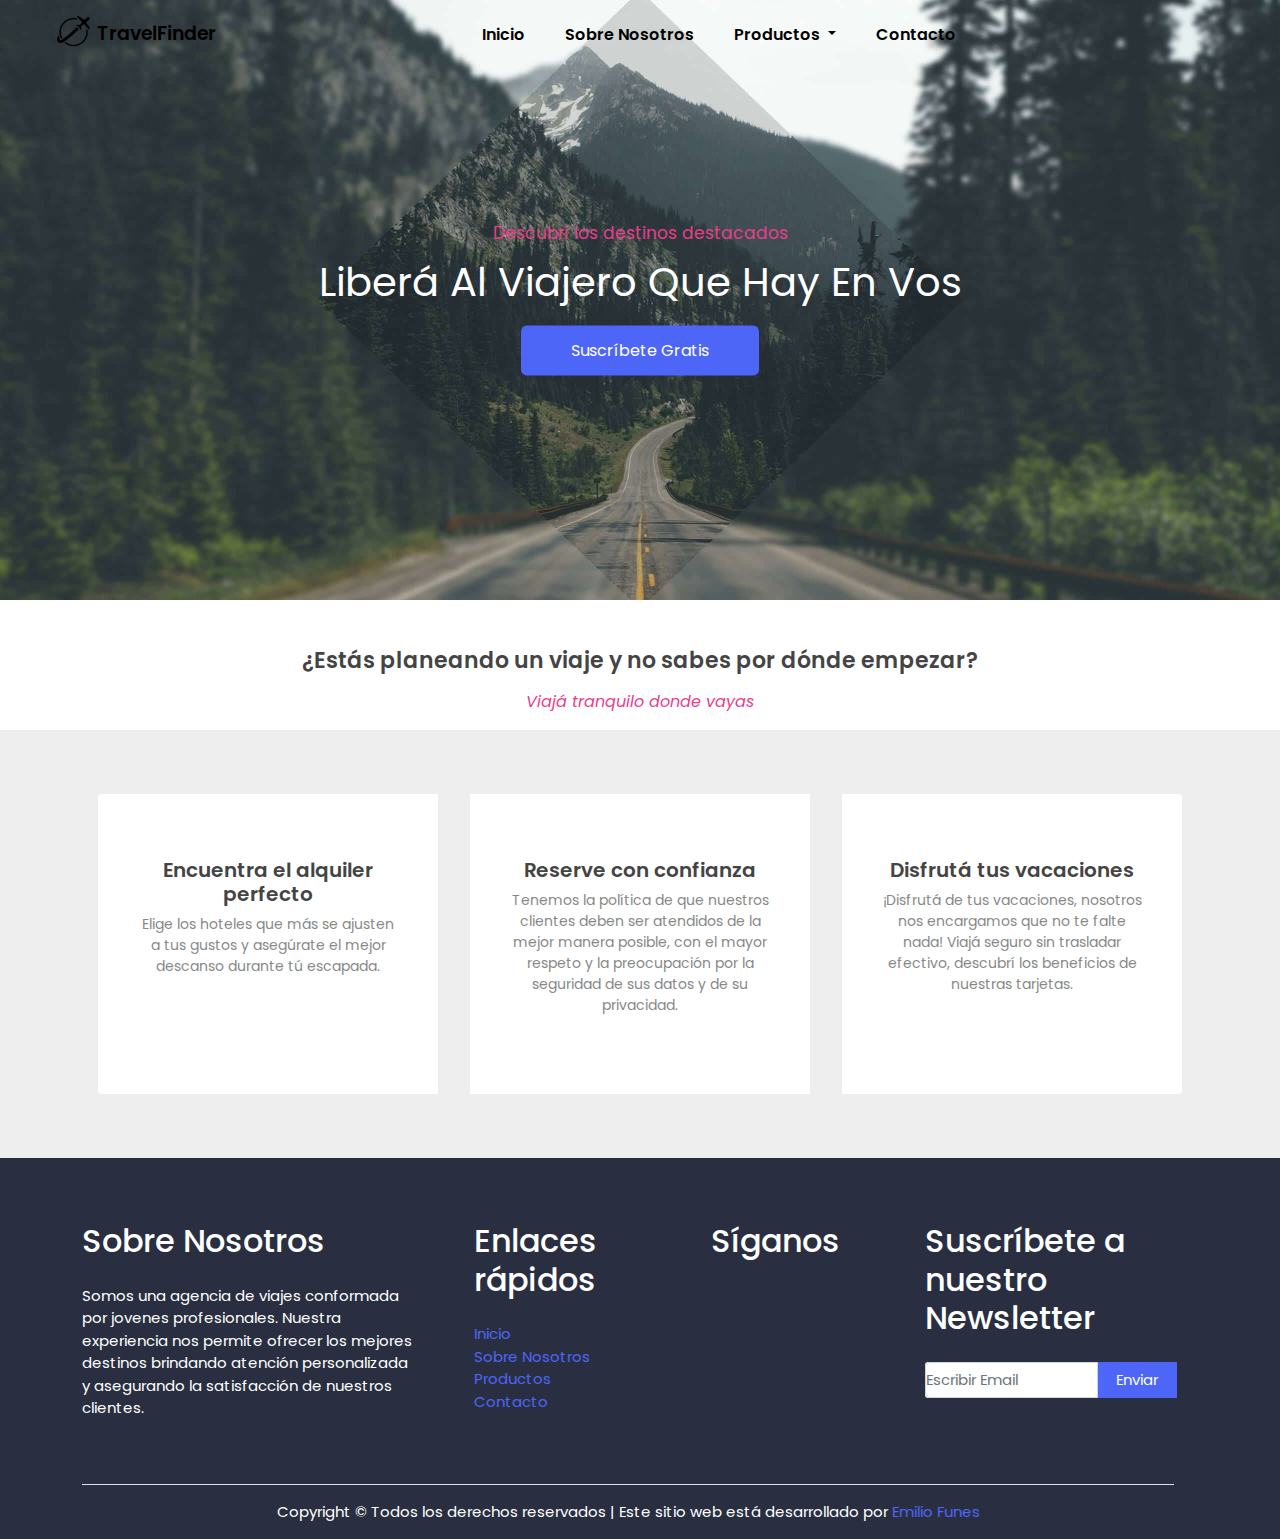
==== index.html @ 99b19681 "cambios en seccion vuelos, cambios en los estilos en general" ====
<!DOCTYPE html>
<html lang="es">

<head>
  <meta charset="UTF-8">
  <meta http-equiv="X-UA-Compatible" content="IE=edge">
  <meta name="viewport" content="width=device-width, initial-scale=1.0">
  <link rel="preconnect" href="https://fonts.googleapis.com">
  <link rel="preconnect" href="https://fonts.gstatic.com" crossorigin>
  <link href="https://fonts.googleapis.com/css2?family=Poppins:wght@300&display=swap" rel="stylesheet">
  <link rel="stylesheet" href="https://use.fontawesome.com/releases/v5.15.4/css/all.css"
    integrity="sha384-DyZ88mC6Up2uqS4h/KRgHuoeGwBcD4Ng9SiP4dIRy0EXTlnuz47vAwmeGwVChigm" crossorigin="anonymous">
  <link rel="stylesheet" href="css/bootstrap.min.css">
  <link rel="stylesheet" href="sass/styles.css">
  <title>TravelFinder</title>
  <meta name="description"
    content="Tu próximo destino está en tu agencia de viajes TravelFinder. Encontrá promociones aéreas paquetes y hoteles en oferta. ¡tu viaje barato está acá!">
</head>

<!----------------BODY------------------->

<body>

  <!----------------LOGO/NAV------------------->

  <header class="header">
    <div class="header-inner">
      <div class="container-fluid px-lg-5">
        <nav class="navbar navbar-expand-lg my-navbar">
          <a class="navbar-brand pt-0 pb-0" href="index.html"><span class="logo">
              <img src="img/logo.png" alt="logo" class="logo__uno">TravelFinder</span>
          </a>
          <button class="navbar-toggler" type="button" data-bs-toggle="collapse"
            data-bs-target="#navbarSupportedContent" aria-controls="navbarSupportedContent" aria-expanded="false"
            aria-label="Toggle navigation">
            <span class="navbar-toggler-icon"><i class="fas fa-bars" style="margin: 5px 0px 0px 0px;"></i></span>
          </button>

          <div class="collapse navbar-collapse" id="navbarSupportedContent">
            <ul class="navbar-nav m-auto mb-2 mb-lg-0">
              <li class="nav-item">
                <a class="nav-link" aria-current="page" href="index.html">Inicio</a>
              </li>
              <li class="nav-item">
                <a class="nav-link" href="pag/sobresosotros.html">Sobre Nosotros</a>
              </li>
              <li class="nav-item dropdown">
                <a class="nav-link dropdown-toggle" id="navbarDropdown" role="button" data-bs-toggle="dropdown"
                  aria-expanded="false">
                  Productos
                </a>
                <ul class="dropdown-menu m-0" aria-labelledby="navbarDropdown">
                  <li><a class="dropdown-item" href="pag/vuelos.html">Vuelos</a></li>
                  <li><a class="dropdown-item" href="pag/hoteles.html">Hoteles</a></li>
                </ul>
              </li>
              <li class="nav-item">
                <a class="nav-link" href="pag/contacto.html">Contacto</a>
              </li>
            </ul>
          </div>
          <div class="iconoCompra btn">
            <span><i class="fas fa-shopping-cart"></i></span>
          </div>
        </nav>
      </div>
    </div>
  </header>

  <!--------------IMG FONDO/BTN---------------->


  <section class="content-banner">
    <div class="container position-absolute top-50 start-50 translate-middle">
      <div class="row d-flex justify-content-center">
        <div class="col-md-12">
          <div class="encabezado banner-con text-center">
            <p class="encabezado__titulo">Descubrí los destinos destacados</p>
            <p class="encabezado__tituloUno">Liberá al viajero que hay en vos</p>
            <a href="pag/contacto.html" target="_blank" class="banner__btn">Suscríbete Gratis</a>
          </div>
        </div>
      </div>
    </div>
  </section>

  <!-------------SECTION DOS-------------->

  <section class="py-6 bg-gray-100">
    <div class="container mt-5">
      <figure class="bloque text-center">
        <blockquote class="blockquote">
          <h4 class="bloque__parrafo">¿Estás planeando un viaje y no sabes por dónde empezar?</h4>
        </blockquote>
        <figcaption>
          <cite class="bloque__subtitulo">Viajá tranquilo donde vayas</cite>
        </figcaption>
      </figure>
    </div>
  </section>

  <!-------------SECTION TRES/CARD-------------->

  <section class="fondocontainer container-fluid d-flex justify-content-center pt-5 pb-5">
    <div class="container">
      <div class="card-group">
        <div class="card p-4 m-3 border-0">
          <div class="card-body text-center">
            <i class="fas fa-3x fa-map-marked-alt icono__card p-2"></i>
            <h4 class="h4__card">Encuentra el alquiler perfecto</h4>
            <p class="p__card">Elige los hoteles que más se ajusten a tus gustos y asegúrate el mejor descanso durante
              tú escapada.</p>
          </div>
        </div>

        <div class="card p-4 m-3 border-0">
          <div class="card-body text-center">
            <i class="fas fa-3x fa-credit-card icono__card p-2"></i>
            <h4 class="h4__card">Reserve con confianza</h4>
            <p class="p__card">Tenemos la política de que nuestros clientes deben ser atendidos de la mejor manera
              posible, con el mayor respeto y la preocupación por la seguridad de sus datos y de su privacidad.</p>
          </div>

        </div>
        <div class="card p-4 m-3 border-0">
          <div class="card-body text-center">
            <i class="fas fa-3x fa-hand-holding-heart icono__card p-2"></i>
            <h4 class="h4__card">Disfrutá tus vacaciones</h4>
            <p class="p__card">¡Disfrutá de tus vacaciones, nosotros nos encargamos que no te falte nada! Viajá seguro
              sin trasladar efectivo, descubrí los beneficios de nuestras tarjetas.</p>
          </div>
        </div>
      </div>
    </div>
  </section>

  <!----------------------FOOTER---------------------->

  <footer class="footer">
    <div class="container">
      <div class="row">
        <div class="col-md-9">
          <div class="row d-flex justify-content-between">
            <div class="sobreNosotros col-md-5 text-white">
              <h2 class="footer-heading mb-4">Sobre Nosotros</h2>
              <p class="p__sobreNosotros">Somos una agencia de viajes conformada por jovenes profesionales.
                Nuestra experiencia nos permite ofrecer los mejores destinos brindando atención personalizada y
                asegurando la satisfacción de nuestros clientes.</p>
            </div>
            <div class="enlaces col-md-3 ml-auto">
              <h2 class="footer-heading mb-4">Enlaces rápidos</h2>
              <ul class="list-unstyled text-white">
                <li><a href="index.html" class="enlace__inicio smoothscroll text-decoration-none">Inicio</a></li>
                <li><a href="pag/sobresosotros.html" class="enlace__sobreNosotros smoothscroll text-decoration-none">Sobre
                    Nosotros</a>
                </li>
                <li><a href="pag/vuelos.html" class="enlace__productos smoothscroll text-decoration-none">Productos</a>
                </li>
                <li><a href="pag/contacto.html" class="enlace__contacto smoothscroll text-decoration-none">Contacto</a>
                </li>
              </ul>
            </div>
            <div class="redes col-md-3">
              <h2 class="redes__titulo footer-heading mb-4">Síganos</h2>
              <a href="https://www.facebook.com/emilio.funes.14" target="_blanck" class="redesUno"><i
                  class="redes__iconoUno fab fa-2x fa-facebook-square p-1"></i></span></a>
              <a href="https://twitter.com/emifunes22" target="_blanck" class="redesDos"><i
                  class="redes__iconoDos fab fa-2x fa-twitter p-1"></i></span></a>
              <a href="https://www.instagram.com/emi.funes" target="_blanck" class="redesTres"><i
                  class="redes__iconoTres fab fa-2x fa-instagram p-1"></i></span></a>
              <a href="https://www.linkedin.com/in/emilio-funes" target="_blanck" class="redesCuatro"><i
                  class="redes__iconoCuatro fab fa-2x fa-linkedin-in p-1"></i></span></a>
            </div>
          </div>
        </div>
        <div class="suscribete col-md-3">
          <h2 class="footer-heading mb-4 text-white email ">Suscríbete a nuestro Newsletter</h2>
          <form action="#" method="post" class="footer-subscribe">
            <div class="input-group mb-3 bg-light rounded-1">
              <input type="text" class="text__email form-control p-0" placeholder="Escribir Email"
                aria-label="Enviar Email" aria-describedby="button-addon2">
              <div class="boton__email input-group-append">
                <button class="boton__enviar btn text-white" type="button" id="button-addon2">Enviar</button>
              </div>
            </div>
          </form>
        </div>
        <div class="row pt-4 mt-4">
          <div class="col-md-12">
            <div class="border-top pt-3 text-white text-center">
              <p class="derechos"> Copyright &copy; Todos los derechos reservados | Este sitio web está desarrollado por
                <a href="index.html" class="text-decoration-none derechos__reservados">Emilio Funes</a>
              </p>
            </div>
          </div>
        </div>
      </div>
    </div>
  </footer>

  <script src="https://cdn.jsdelivr.net/npm/@popperjs/core@2.10.2/dist/umd/popper.min.js"
    integrity="sha384-7+zCNj/IqJ95wo16oMtfsKbZ9ccEh31eOz1HGyDuCQ6wgnyJNSYdrPa03rtR1zdB"
    crossorigin="anonymous"></script>
  <script src="js/bootstrap.min.js"></script>
  <script src="js/jquery-3.6.0.min.js"></script>
  <script type="text/javascript">
    $(function () {
      var navbar = $('.header-inner');
      $(window).scroll(function () {
        if ($(window).scrollTop() <= 40) {
          navbar.removeClass('navbar-scroll');
        } else {
          navbar.addClass('navbar-scroll');
        }
      });
    });
  </script>



</body>

</html>
---- sass/styles.css ----
/*----------Map-----------*/
.navbar-collapse, .nav-link ul li:nth-child(1) {
  color: #444444;
  font-size: 17px;
}

.navbar-collapse, .nav-link ul li:nth-child(2) {
  color: #444444;
  font-size: 17px;
}

.navbar-collapse, .nav-link ul li:nth-child(3) {
  color: #444444;
  font-size: 17px;
}

.navbar-collapse, .nav-link ul li:nth-child(4) {
  color: #444444;
  font-size: 17px;
}

.navbar-collapse, .nav-link ul li:nth-child(5) {
  color: #444444;
  font-size: 17px;
}

.navbar-collapse, .nav-link ul li:nth-child(6) {
  color: #444444;
  font-size: 17px;
}

.title-16 {
  font-size: 16px;
}

.title-20 {
  font-size: 20px;
}

.title-24 {
  font-size: 24px;
}

.title-32 {
  font-size: 32px;
}

/*-------------------BODY---------------------*/
body {
  font-family: "Poppins", sans-serif;
}

/*---------------------LOGO/NAV--------------------*/
.header {
  position: relative;
  width: 100%;
}

.header-inner {
  position: absolute;
  top: 0;
  left: 0;
  width: 100%;
  z-index: 99;
  background-color: transparent;
}

.logo {
  font-size: 19px;
  color: #000;
  font-weight: 600;
  padding-left: 2px;
}

.logo .logo__uno {
  padding-bottom: 6px;
  width: 47px;
  margin: -3 0px 0px 0px;
  font-weight: 600;
}

.navbar-expand-lg .navbar-nav .nav-link {
  padding-right: 25px;
  padding-left: 25px;
}

.nav-item .nav-link {
  display: block;
  line-height: 36px;
  text-transform: capitalize;
  font-weight: 600;
  color: #000;
  -webkit-transition: 0.15s;
  transition: 0.15s;
  font-size: 16px;
}

.nav-link:hover {
  color: rgba(78, 102, 248, 0.623);
}

.navbar-scroll {
  background-color: #fff;
  padding: 0;
  position: fixed;
  top: 0;
  z-index: 99;
  -webkit-box-shadow: 0px 1px 10px rgba(0, 0, 0, 0.4);
          box-shadow: 0px 1px 10px rgba(0, 0, 0, 0.4);
  -webkit-transition-duration: 0.6s;
          transition-duration: 0.6s;
}

/*----------------------IMG FONDO/BTN/INDEX.HTML-----------------------------*/
.content-banner {
  color: #fff;
  background-image: url(../img/fondo.png);
  min-height: 600px;
  height: 100%;
  position: relative;
  background-position: center center;
  background-size: cover;
  padding-top: 1px;
}

.content-banner:before {
  position: absolute;
  width: 100%;
  height: 100%;
  background-color: rgba(78, 102, 248, 0.7);
  top: 0;
  left: 0;
  z-index: 1;
}

/*------------------------BTN/INDEX.HTML-----------------------------*/
.encabezado {
  color: #fff;
}

.encabezado .encabezado__titulo {
  color: #e83e8c;
  font-size: 18px;
  line-height: 150%;
  letter-spacing: 0;
  position: relative;
  z-index: 2;
  font-weight: 400;
  margin-top: 0;
}

.encabezado .encabezado__tituloUno {
  text-transform: capitalize;
  font-size: 45px;
  font-weight: 400;
  line-height: 1.2;
  position: relative;
  z-index: 0;
  margin: 0px 0px 12px;
}

.encabezado .banner__btn {
  padding: 0 50px;
  z-index: 1;
  line-height: 50px;
  position: relative;
  margin-top: 8px;
  border-radius: 6px;
  height: 50px;
  font-size: 16px;
  background-color: #4e66f8;
  display: inline-block;
  color: #fff;
  -webkit-transition: 0.3s;
  transition: 0.3s;
  text-align: center;
  text-decoration: none;
}

.encabezado .banner__btn:hover {
  text-decoration: none;
  color: #4e66f8;
  background-color: #fff;
}

/*------------------SECTION DOS/INDEX.HMTL----------------*/
.encabezado {
  color: #fff;
}

.encabezado .encabezado__titulo {
  color: #e83e8c;
  font-size: 17px;
  line-height: 100%;
  letter-spacing: 0;
  position: relative;
  z-index: 2;
  font-weight: 400;
  margin-top: 0;
}

.encabezado .encabezado__tituloUno {
  text-transform: capitalize;
  font-size: 40px;
  font-weight: 400;
  line-height: 1.2;
  position: relative;
  z-index: 0;
  margin: 0px 0px 12px;
}

.bloque {
  font-style: normal;
}

.bloque .bloque__parrafo {
  font-weight: 600;
  color: #444444;
  font-size: 22px;
}

.bloque .bloque__subtitulo {
  color: #e83e8c;
  font-size: 16px;
}

/*-------------SECTION TRES/CARD/INDEX.HTML--------------*/
.card {
  height: 18.75rem;
}

.card .icono__card {
  color: #4e66f8;
}

.card .h4__card {
  font-weight: 600;
  font-size: 20px;
  color: #444444;
}

.card .p__card {
  color: #888888;
  font-size: 14px;
}

/*------------------FOOTER---------------------*/
.footer {
  background-color: #292f41;
  padding-top: 4rem;
  padding-left: 3rem;
  padding-right: 3rem;
}

.sobreNosotros {
  font-size: 15px;
}

.enlaces {
  color: #fff;
  font-size: 15px;
}

.enlaces .enlace__inicio {
  color: #4e66f8;
}

.enlaces .enlace__inicio:hover {
  color: #adb7fc;
}

.enlaces .enlace__sobreNosotros:hover {
  color: #adb7fc;
}

.enlaces .enlace__sobreNosotros {
  color: #4e66f8;
}

.enlaces .enlace__productos:hover {
  color: #adb7fc;
}

.enlaces .enlace__productos {
  color: #4e66f8;
}

.enlaces .enlace__contacto {
  color: #4e66f8;
}

.enlaces .enlace__contacto:hover {
  color: #adb7fc;
}

.redes {
  font-size: 14px;
  padding-left: 0px;
}

.redes .redes__titulo {
  color: #fff;
}

.redes .redesUno {
  color: #4e66f8;
}

.redes .redesUno .redes__iconoUno:hover {
  color: #adb7fc;
}

.redes .redesDos {
  color: #4e66f8;
}

.redes .redesDos .redes__iconoDos:hover {
  color: #adb7fc;
}

.redes .redesTres {
  color: #4e66f8;
}

.redes .redesTres .redes__iconoTres:hover {
  color: #adb7fc;
}

.redes .redesCuatro {
  color: #4e66f8;
}

.redes .redesCuatro .redes__iconoCuatro:hover {
  color: #adb7fc;
}

.form-control {
  width: 100px;
}

.suscribete {
  padding-right: 33px;
  padding-left: 0px;
}

.suscribete .text__email {
  font-size: 15px;
}

.suscribete .boton__email {
  background-color: #4e66f8;
  color: #fff;
  -webkit-transition: 0.2s;
  transition: 0.2s;
  text-decoration: none;
  text-align: center;
}

.suscribete .boton__enviar {
  width: 5rem;
  font-size: 15px;
}

.suscribete .boton__enviar:hover {
  color: #4e66f8;
  background-color: #adb7fc;
  border: 1px solid #adb7fc;
}

.derechos {
  font-size: 15px;
}

.derechos .derechos__reservados {
  color: #4e66f8;
}

.derechos .derechos__reservados:hover {
  color: #adb7fc;
}

/*----------------------------SECTION VUELOS-----------------------------*/
.card__Vuelo {
  font-size: 14px;
  font-weight: 600;
}

.card__titleVuelo {
  padding-top: 8px;
  color: #000;
  font-size: 19px;
  font-weight: 600;
}

.card__textVuelo {
  font-size: 14px;
  color: #888888;
}

/*----------------------------SECTION HOTELES/CARD/SECTION UNO-----------------------------*/
.titulo {
  margin-top: 20px;
}

.titulo .titulo__reserva {
  font-size: 22px;
  font-weight: 600;
  color: #444444;
}

.titulo .subTitulo__reserva {
  font-size: 16px;
}

.fondocontainer {
  background-color: #eeeeee;
}

.card-alojamiento {
  max-width: 90%;
  width: 90%;
  height: 23.75rem;
  border: 1px solid #cccccc;
  border-radius: 8px;
  -webkit-transition: all 300ms ease;
  transition: all 300ms ease;
  background-color: #fff;
  margin-left: 17px;
}

.card-alojamiento .card__body {
  padding: 2rem 1rem;
}

.card-alojamiento .card__title {
  font-weight: 600;
  margin: 0px 0px 14px;
  color: #444444;
}

.card-alojamiento .card__text {
  font-size: 13px;
  color: #888888;
}

.card-alojamiento:hover {
  -webkit-box-shadow: 0px 0px 20px 5px #cccccc;
          box-shadow: 0px 0px 20px 5px #cccccc;
}

/*----------------------------SECTION HOTELES/SECTION DOS/TRES-----------------------------*/
.card-hotel {
  height: 470px;
  border-radius: 10px;
  -webkit-transition: all 300ms ease;
  transition: all 300ms ease;
}

.card-hotel .card__img {
  max-width: 100%;
  width: 100%;
  height: 230px;
  border-radius: 10px 10px 0px 0px;
}

.card-hotel .card__title {
  padding-top: 4px;
  color: #000;
  font-size: 19px;
  font-weight: 600;
}

.card-hotel .card__text {
  font-size: 15px;
  color: #888888;
}

.card-hotel .btn__hotel {
  background-color: #292f41;
  color: #fff;
  -webkit-transition: 0.2s;
  transition: 0.2s;
  text-align: center;
  text-decoration: none;
  border-radius: 1rem;
  height: 35px;
  font-weight: 600;
}

.card-hotel .btn__hotel:hover {
  background-color: #5e6a8f;
}

.seleccion {
  -webkit-box-shadow: 0px 4px 8px #cccccc;
          box-shadow: 0px 4px 8px #cccccc;
  border-radius: 5px;
  height: auto;
}

.seleccion .seleccion__btn {
  background-color: #292f41;
  color: #fff;
  -webkit-transition: 0.2s;
  transition: 0.2s;
  text-align: center;
  text-decoration: none;
  border-radius: 1rem;
  height: 35px;
  font-weight: 600;
}

.seleccion .seleccion__btn:hover {
  background-color: #5e6a8f;
}

.card-hotel:hover {
  -webkit-box-shadow: 0px 0px 20px 5px #cccccc;
          box-shadow: 0px 0px 20px 5px #cccccc;
}

/*----------------------------SECTION DOS/VUELOS/RESERVAS/VUELOS-----------------------------*/
/*----------------------------SECTION/SOBRE NOSOTROS-----------------------------*/
/*----------------------------SECTION CONTACTO-----------------------------*/
.formulario {
  background-color: #fff;
  color: #4e66f8;
  border: 1px solid #4e66f8;
  max-width: 60%;
  width: auto;
}

.formulario .titulo__contacto {
  font-weight: 600;
  font-size: 40px;
}

.formulario .borde__formulario {
  border: 1px solid #4e66f8;
}

.formulario .btn__contacto {
  background-color: #4e66f8;
  color: #fff;
  -webkit-transition: 0.2s;
  transition: 0.2s;
  text-align: center;
  text-decoration: none;
  border-radius: 10px;
  font-weight: 600;
  width: 100%;
}

.formulario .btn__contacto:hover {
  color: #4e66f8;
  background-color: #adb7fc;
  border: 1px solid #adb7fc;
}

/*----------------------------MEDIA QUERY-----------------------------*/
@media only screen and (min-width: 1200px) {
  .nav-item > .nav-link {
    padding: 5px 20px !important;
    display: block !important;
  }
}

@media only screen and (max-width: 992px) {
  .header-inner {
    background-color: #fff !important;
  }
  .nav-item > .nav-link {
    color: #000 !important;
  }
  .logo {
    color: #000 !important;
    font-weight: 600 !important;
  }
  .content-banner .first-title {
    font-size: 30px !important;
  }
}
/*# sourceMappingURL=styles.css.map */
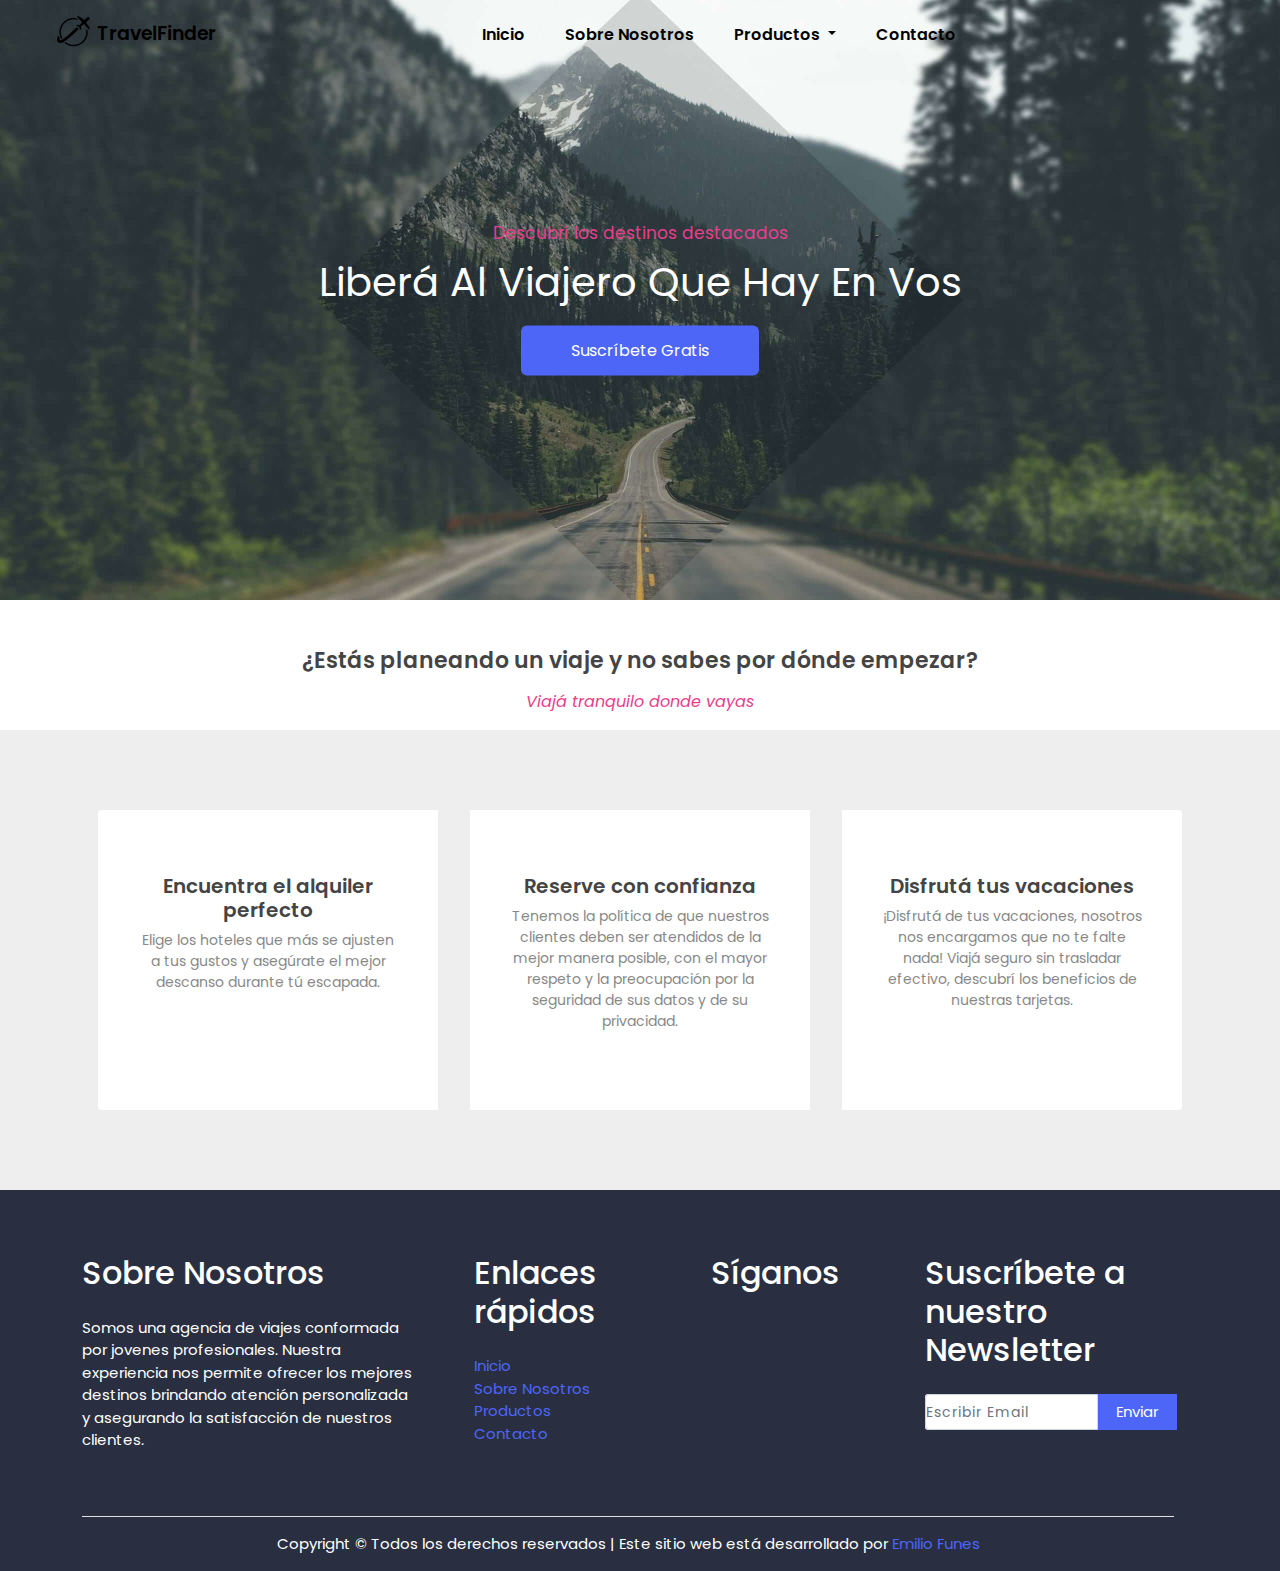
==== commit aedf902d: "cambios en los estilos" ====
--- a/index.html
+++ b/index.html
@@ -101,7 +101,7 @@
 
   <!-------------SECTION TRES/CARD-------------->
 
-  <section class="fondocontainer container-fluid d-flex justify-content-center pt-5 pb-5">
+  <section class="fondocontainer container-fluid d-flex justify-content-center">
     <div class="container">
       <div class="card-group">
         <div class="card p-4 m-3 border-0">
--- a/sass/styles.css
+++ b/sass/styles.css
@@ -344,7 +344,10 @@
 }
 
 .suscribete .text__email {
-  font-size: 15px;
+  font-size: 14px;
+  letter-spacing: 1px;
+  line-height: 20px;
+  color: #888888;
 }
 
 .suscribete .boton__email {
@@ -381,20 +384,46 @@
 
 /*----------------------------SECTION VUELOS-----------------------------*/
 .card__Vuelo {
-  font-size: 14px;
+  font-size: 12px;
   font-weight: 600;
 }
 
 .card__titleVuelo {
-  padding-top: 8px;
+  padding-top: 2px;
   color: #000;
-  font-size: 19px;
+  font-size: 20px;
+  line-height: 28px;
   font-weight: 600;
 }
 
 .card__textVuelo {
   font-size: 14px;
+  letter-spacing: 0.5px;
+  line-height: 20px;
   color: #888888;
+}
+
+.card__textUno {
+  font-size: 12px;
+  line-height: 16px;
+  font-weight: 400;
+  margin: 0px;
+  padding-top: 10px;
+}
+
+.card__textDos {
+  font-size: 14px;
+  letter-spacing: 0.05px;
+  line-height: 20px;
+}
+
+.card__textTres {
+  font-size: 24px;
+  font-weight: 0;
+}
+
+.contenidoPrecio {
+  border-top: 1px solid #888888;
 }
 
 /*----------------------------SECTION HOTELES/CARD/SECTION UNO-----------------------------*/
@@ -414,6 +443,8 @@
 
 .fondocontainer {
   background-color: #eeeeee;
+  padding-top: 4rem;
+  padding-bottom: 4rem;
 }
 
 .card-alojamiento {
@@ -463,6 +494,11 @@
   border-radius: 10px 10px 0px 0px;
 }
 
+.card-hotel .titulo__Alojamiento {
+  font-size: 14px;
+  font-weight: 600;
+}
+
 .card-hotel .card__title {
   padding-top: 4px;
   color: #000;
@@ -471,8 +507,9 @@
 }
 
 .card-hotel .card__text {
-  font-size: 15px;
+  font-size: 14px;
   color: #888888;
+  margin-bottom: 1.5rem;
 }
 
 .card-hotel .btn__hotel {
@@ -484,11 +521,16 @@
   text-decoration: none;
   border-radius: 1rem;
   height: 35px;
-  font-weight: 600;
+  margin-top: 10px;
+  font-size: 15px;
 }
 
 .card-hotel .btn__hotel:hover {
   background-color: #5e6a8f;
+}
+
+.btn-hotel {
+  border-top: 1px solid #888888;
 }
 
 .seleccion {
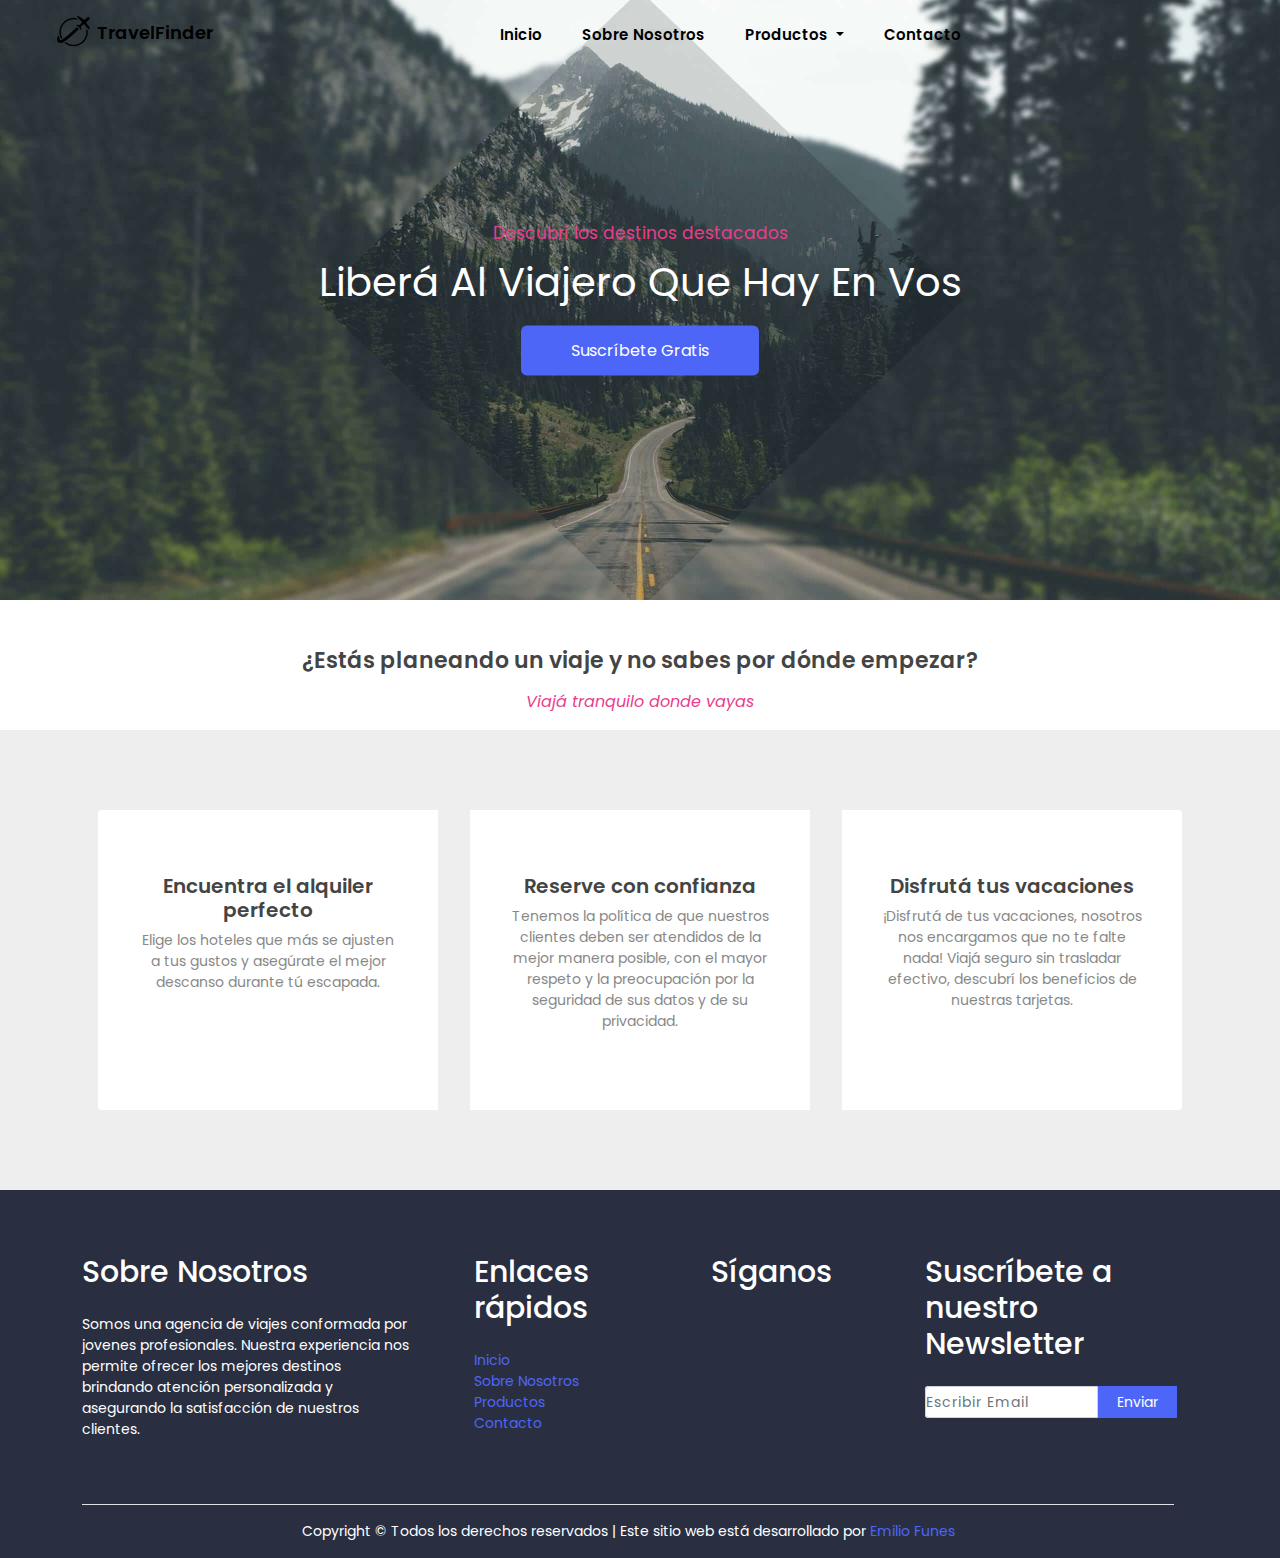
==== commit 9c84aba4: "cambios y arreglos en los estilos" ====
--- a/index.html
+++ b/index.html
@@ -59,9 +59,6 @@
               </li>
             </ul>
           </div>
-          <div class="iconoCompra btn">
-            <span><i class="fas fa-shopping-cart"></i></span>
-          </div>
         </nav>
       </div>
     </div>
@@ -142,26 +139,26 @@
         <div class="col-md-9">
           <div class="row d-flex justify-content-between">
             <div class="sobreNosotros col-md-5 text-white">
-              <h2 class="footer-heading mb-4">Sobre Nosotros</h2>
+              <h2 class="footer__titulo mb-4">Sobre Nosotros</h2>
               <p class="p__sobreNosotros">Somos una agencia de viajes conformada por jovenes profesionales.
                 Nuestra experiencia nos permite ofrecer los mejores destinos brindando atención personalizada y
                 asegurando la satisfacción de nuestros clientes.</p>
             </div>
             <div class="enlaces col-md-3 ml-auto">
-              <h2 class="footer-heading mb-4">Enlaces rápidos</h2>
-              <ul class="list-unstyled text-white">
-                <li><a href="index.html" class="enlace__inicio smoothscroll text-decoration-none">Inicio</a></li>
-                <li><a href="pag/sobresosotros.html" class="enlace__sobreNosotros smoothscroll text-decoration-none">Sobre
+              <h2 class="footer__titulo mb-4">Enlaces rápidos</h2>
+              <ul class="list-unstyled">
+                <li><a href="../index.html" class="enlace__inicio smoothscroll text-decoration-none">Inicio</a></li>
+                <li><a href="sobresosotros.html" class="enlace__sobreNosotros smoothscroll text-decoration-none">Sobre
                     Nosotros</a>
                 </li>
-                <li><a href="pag/vuelos.html" class="enlace__productos smoothscroll text-decoration-none">Productos</a>
+                <li><a href="vuelos.html" class="enlace__productos smoothscroll text-decoration-none">Productos</a>
                 </li>
-                <li><a href="pag/contacto.html" class="enlace__contacto smoothscroll text-decoration-none">Contacto</a>
+                <li><a href="contacto.html" class="enlace__contacto smoothscroll text-decoration-none">Contacto</a>
                 </li>
               </ul>
             </div>
             <div class="redes col-md-3">
-              <h2 class="redes__titulo footer-heading mb-4">Síganos</h2>
+              <h2 class="redes__titulo footer__titulo mb-4">Síganos</h2>
               <a href="https://www.facebook.com/emilio.funes.14" target="_blanck" class="redesUno"><i
                   class="redes__iconoUno fab fa-2x fa-facebook-square p-1"></i></span></a>
               <a href="https://twitter.com/emifunes22" target="_blanck" class="redesDos"><i
@@ -174,7 +171,7 @@
           </div>
         </div>
         <div class="suscribete col-md-3">
-          <h2 class="footer-heading mb-4 text-white email ">Suscríbete a nuestro Newsletter</h2>
+          <h2 class="titulo__suscribete mb-4">Suscríbete a nuestro Newsletter</h2>
           <form action="#" method="post" class="footer-subscribe">
             <div class="input-group mb-3 bg-light rounded-1">
               <input type="text" class="text__email form-control p-0" placeholder="Escribir Email"
@@ -189,7 +186,7 @@
           <div class="col-md-12">
             <div class="border-top pt-3 text-white text-center">
               <p class="derechos"> Copyright &copy; Todos los derechos reservados | Este sitio web está desarrollado por
-                <a href="index.html" class="text-decoration-none derechos__reservados">Emilio Funes</a>
+                <a href="../index.html" class="text-decoration-none derechos__reservados">Emilio Funes</a>
               </p>
             </div>
           </div>
--- a/sass/styles.css
+++ b/sass/styles.css
@@ -66,7 +66,7 @@
 }
 
 .logo {
-  font-size: 19px;
+  font-size: 18px;
   color: #000;
   font-weight: 600;
   padding-left: 2px;
@@ -92,7 +92,18 @@
   color: #000;
   -webkit-transition: 0.15s;
   transition: 0.15s;
-  font-size: 16px;
+  font-size: 15px;
+}
+
+.dropdown-item {
+  font-size: 15px;
+  font-weight: 600;
+  letter-spacing: 0.5px;
+}
+
+.dropdown-item:hover {
+  color: #fff;
+  background-color: #292f41;
 }
 
 .nav-link:hover {
@@ -244,142 +255,32 @@
   font-size: 14px;
 }
 
-/*------------------FOOTER---------------------*/
-.footer {
-  background-color: #292f41;
-  padding-top: 4rem;
-  padding-left: 3rem;
-  padding-right: 3rem;
-}
-
-.sobreNosotros {
-  font-size: 15px;
-}
-
-.enlaces {
-  color: #fff;
-  font-size: 15px;
-}
-
-.enlaces .enlace__inicio {
-  color: #4e66f8;
-}
-
-.enlaces .enlace__inicio:hover {
-  color: #adb7fc;
-}
-
-.enlaces .enlace__sobreNosotros:hover {
-  color: #adb7fc;
-}
-
-.enlaces .enlace__sobreNosotros {
-  color: #4e66f8;
-}
-
-.enlaces .enlace__productos:hover {
-  color: #adb7fc;
-}
-
-.enlaces .enlace__productos {
-  color: #4e66f8;
-}
-
-.enlaces .enlace__contacto {
-  color: #4e66f8;
-}
-
-.enlaces .enlace__contacto:hover {
-  color: #adb7fc;
-}
-
-.redes {
-  font-size: 14px;
-  padding-left: 0px;
-}
-
-.redes .redes__titulo {
-  color: #fff;
-}
-
-.redes .redesUno {
-  color: #4e66f8;
-}
-
-.redes .redesUno .redes__iconoUno:hover {
-  color: #adb7fc;
-}
-
-.redes .redesDos {
-  color: #4e66f8;
-}
-
-.redes .redesDos .redes__iconoDos:hover {
-  color: #adb7fc;
-}
-
-.redes .redesTres {
-  color: #4e66f8;
-}
-
-.redes .redesTres .redes__iconoTres:hover {
-  color: #adb7fc;
-}
-
-.redes .redesCuatro {
-  color: #4e66f8;
-}
-
-.redes .redesCuatro .redes__iconoCuatro:hover {
-  color: #adb7fc;
-}
-
-.form-control {
-  width: 100px;
-}
-
-.suscribete {
-  padding-right: 33px;
-  padding-left: 0px;
-}
-
-.suscribete .text__email {
-  font-size: 14px;
-  letter-spacing: 1px;
-  line-height: 20px;
-  color: #888888;
-}
-
-.suscribete .boton__email {
-  background-color: #4e66f8;
-  color: #fff;
+/*----------------------------SOBRE NOSOTROS-----------------------------*/
+.fondo {
+  background-color: #eeeeee;
+}
+
+.fondo:hover {
+  -webkit-box-shadow: 0px 0px 20px 5px #cccccc;
+          box-shadow: 0px 0px 20px 5px #cccccc;
   -webkit-transition: 0.2s;
   transition: 0.2s;
-  text-decoration: none;
-  text-align: center;
-}
-
-.suscribete .boton__enviar {
-  width: 5rem;
-  font-size: 15px;
-}
-
-.suscribete .boton__enviar:hover {
-  color: #4e66f8;
-  background-color: #adb7fc;
-  border: 1px solid #adb7fc;
-}
-
-.derechos {
-  font-size: 15px;
-}
-
-.derechos .derechos__reservados {
-  color: #4e66f8;
-}
-
-.derechos .derechos__reservados:hover {
-  color: #adb7fc;
+}
+
+.titulo__sobreNosotros {
+  font-weight: 600;
+  font-size: 18px;
+}
+
+.tituto__quieneSomos {
+  font-size: 21px;
+  font-weight: 600;
+  color: #292f41;
+}
+
+.p__quienesSomos {
+  font-size: 13px;
+  color: #888888;
 }
 
 /*----------------------------SECTION VUELOS-----------------------------*/
@@ -479,7 +380,7 @@
           box-shadow: 0px 0px 20px 5px #cccccc;
 }
 
-/*----------------------------SECTION HOTELES/SECTION DOS/TRES-----------------------------*/
+/*----------------------------SECTION HOTELES/SECTION TRES/RESERVAS-----------------------------*/
 .card-hotel {
   height: 470px;
   border-radius: 10px;
@@ -513,6 +414,42 @@
 }
 
 .card-hotel .btn__hotel {
+  background-color: #fff;
+  color: #292f41;
+  -webkit-transition: 0.2s;
+  transition: 0.2s;
+  text-align: center;
+  text-decoration: none;
+  border-radius: 1rem;
+  height: 34px;
+  margin-top: 10px;
+  font-size: 15px;
+  border: 1px solid #292f41;
+  font-weight: 400;
+}
+
+.card-hotel .btn__hotel:hover {
+  background-color: #292f41;
+  color: #fff;
+}
+
+.card-hotel .flechas__btnHotel {
+  font-size: 16px;
+  margin-left: 30px;
+}
+
+.btn-hotel {
+  border-top: 1px solid #888888;
+}
+
+.seleccion {
+  -webkit-box-shadow: 0px 4px 8px #cccccc;
+          box-shadow: 0px 4px 8px #cccccc;
+  border-radius: 5px;
+  height: auto;
+}
+
+.seleccion .seleccion__btn {
   background-color: #292f41;
   color: #fff;
   -webkit-transition: 0.2s;
@@ -521,34 +458,6 @@
   text-decoration: none;
   border-radius: 1rem;
   height: 35px;
-  margin-top: 10px;
-  font-size: 15px;
-}
-
-.card-hotel .btn__hotel:hover {
-  background-color: #5e6a8f;
-}
-
-.btn-hotel {
-  border-top: 1px solid #888888;
-}
-
-.seleccion {
-  -webkit-box-shadow: 0px 4px 8px #cccccc;
-          box-shadow: 0px 4px 8px #cccccc;
-  border-radius: 5px;
-  height: auto;
-}
-
-.seleccion .seleccion__btn {
-  background-color: #292f41;
-  color: #fff;
-  -webkit-transition: 0.2s;
-  transition: 0.2s;
-  text-align: center;
-  text-decoration: none;
-  border-radius: 1rem;
-  height: 35px;
   font-weight: 600;
 }
 
@@ -561,42 +470,198 @@
           box-shadow: 0px 0px 20px 5px #cccccc;
 }
 
-/*----------------------------SECTION DOS/VUELOS/RESERVAS/VUELOS-----------------------------*/
-/*----------------------------SECTION/SOBRE NOSOTROS-----------------------------*/
 /*----------------------------SECTION CONTACTO-----------------------------*/
-.formulario {
-  background-color: #fff;
-  color: #4e66f8;
-  border: 1px solid #4e66f8;
-  max-width: 60%;
-  width: auto;
-}
-
-.formulario .titulo__contacto {
-  font-weight: 600;
-  font-size: 40px;
-}
-
-.formulario .borde__formulario {
-  border: 1px solid #4e66f8;
-}
-
-.formulario .btn__contacto {
+.contacto {
+  padding-left: 0px;
+  padding-right: 0px;
+  margin-top: 50px;
+  margin-bottom: 50px;
+}
+
+.contacto .img__contacto {
+  width: 33rem;
+}
+
+.contacto .form__contacto {
+  width: 33rem;
+}
+
+.contacto .titulo__contacto {
+  font-size: 30px;
+  font-weight: 600;
+  color: #444444;
+}
+
+.contacto .botones__contacto {
+  width: 32rem;
+}
+
+.contacto .boton__contacto {
+  color: white;
+  background-color: #292f41;
+  width: 32rem;
+  font-weight: 600;
+  letter-spacing: 1px;
+}
+
+.contacto .boton__contacto:hover {
+  background-color: #414a66;
+}
+
+.mapa {
+  padding-left: 0px;
+  padding-right: 0px;
+  padding-bottom: 30px;
+}
+
+/*------------------FOOTER---------------------*/
+.footer {
+  background-color: #292f41;
+  padding-top: 4rem;
+  padding-left: 3rem;
+  padding-right: 3rem;
+}
+
+.footer__titulo {
+  font-size: 30px;
+}
+
+.sobreNosotros {
+  font-size: 14px;
+}
+
+.enlaces {
+  color: #fff;
+  font-size: 14px;
+}
+
+.enlaces .enlace__inicio {
+  color: #4e66f8;
+}
+
+.enlaces .enlace__inicio:hover {
+  color: #adb7fc;
+}
+
+.enlaces .enlace__sobreNosotros:hover {
+  color: #adb7fc;
+}
+
+.enlaces .enlace__sobreNosotros {
+  color: #4e66f8;
+}
+
+.enlaces .enlace__productos:hover {
+  color: #adb7fc;
+}
+
+.enlaces .enlace__productos {
+  color: #4e66f8;
+}
+
+.enlaces .enlace__contacto {
+  color: #4e66f8;
+}
+
+.enlaces .enlace__contacto:hover {
+  color: #adb7fc;
+}
+
+.redes {
+  font-size: 12px;
+  padding-left: 0px;
+}
+
+.redes .redes__titulo {
+  color: #fff;
+}
+
+.redes .redesUno {
+  color: #32508f;
+}
+
+.redes .redesUno .redes__iconoUno:hover {
+  color: #adb7fc;
+}
+
+.redes .redesDos {
+  color: #1da1f2;
+}
+
+.redes .redesDos .redes__iconoDos:hover {
+  color: #adb7fc;
+}
+
+.redes .redesTres {
+  color: #e03056a4;
+}
+
+.redes .redesTres .redes__iconoTres:hover {
+  color: #adb7fc;
+}
+
+.redes .redesCuatro {
+  color: #216eb7;
+}
+
+.redes .redesCuatro .redes__iconoCuatro:hover {
+  color: #adb7fc;
+}
+
+.form-control {
+  width: 100px;
+}
+
+.suscribete {
+  padding-right: 33px;
+  padding-left: 0px;
+  color: #fff;
+}
+
+.suscribete .titulo__suscribete {
+  font-size: 30px;
+}
+
+.suscribete .text__email {
+  font-size: 14px;
+  letter-spacing: 1px;
+  line-height: 20px;
+  color: #888888;
+}
+
+.suscribete .boton__email {
   background-color: #4e66f8;
   color: #fff;
   -webkit-transition: 0.2s;
   transition: 0.2s;
+  text-decoration: none;
   text-align: center;
-  text-decoration: none;
-  border-radius: 10px;
-  font-weight: 600;
-  width: 100%;
-}
-
-.formulario .btn__contacto:hover {
+  height: 2rem;
+}
+
+.suscribete .boton__enviar {
+  width: 5rem;
+  font-size: 14px;
+  padding-top: 5px;
+  padding-bottom: 4px;
+}
+
+.suscribete .boton__enviar:hover {
   color: #4e66f8;
   background-color: #adb7fc;
   border: 1px solid #adb7fc;
+}
+
+.derechos {
+  font-size: 14px;
+}
+
+.derechos .derechos__reservados {
+  color: #4e66f8;
+}
+
+.derechos .derechos__reservados:hover {
+  color: #adb7fc;
 }
 
 /*----------------------------MEDIA QUERY-----------------------------*/
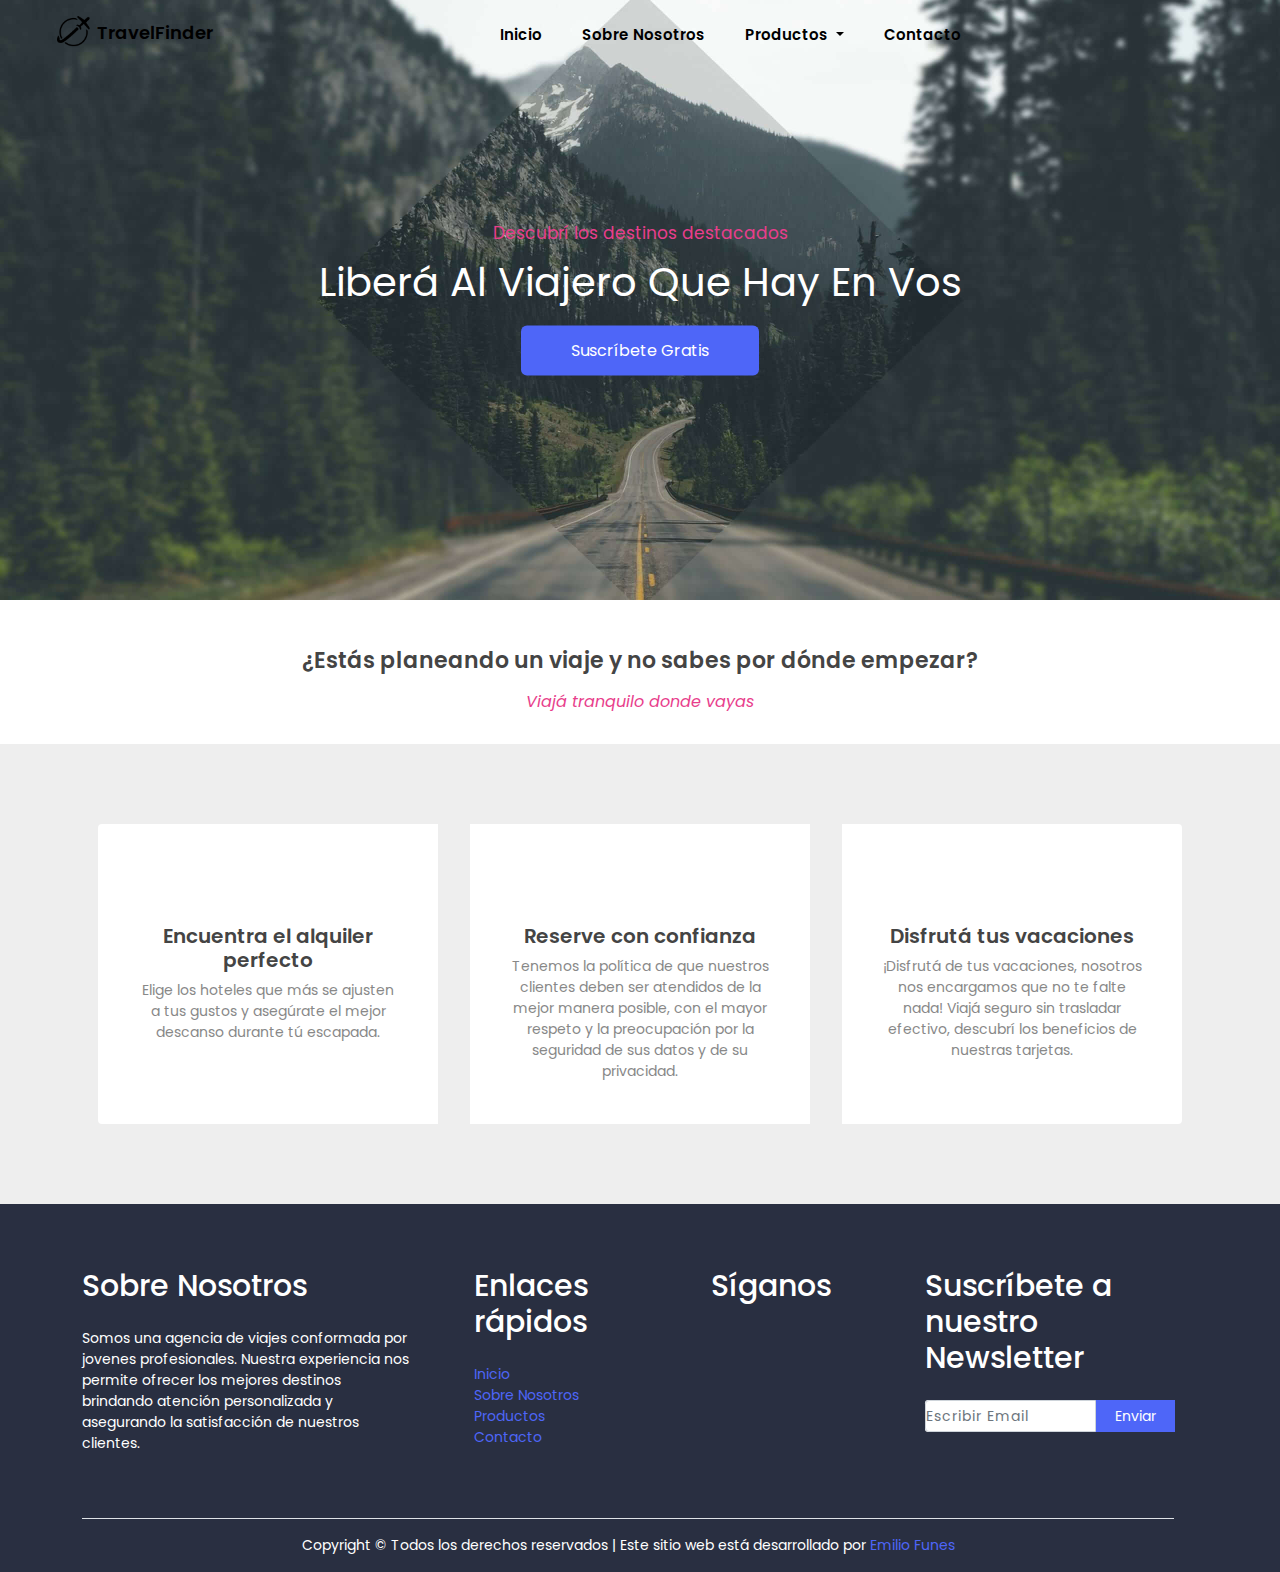
==== commit c454ac4e: "modificaciones en estilos, media query, etc." ====
--- a/index.html
+++ b/index.html
@@ -103,7 +103,7 @@
       <div class="card-group">
         <div class="card p-4 m-3 border-0">
           <div class="card-body text-center">
-            <i class="fas fa-3x fa-map-marked-alt icono__card p-2"></i>
+            <i class="fas fa-map-marked-alt icono__card p-2"></i>
             <h4 class="h4__card">Encuentra el alquiler perfecto</h4>
             <p class="p__card">Elige los hoteles que más se ajusten a tus gustos y asegúrate el mejor descanso durante
               tú escapada.</p>
@@ -112,7 +112,7 @@
 
         <div class="card p-4 m-3 border-0">
           <div class="card-body text-center">
-            <i class="fas fa-3x fa-credit-card icono__card p-2"></i>
+            <i class="fas fa-credit-card icono__card p-2"></i>
             <h4 class="h4__card">Reserve con confianza</h4>
             <p class="p__card">Tenemos la política de que nuestros clientes deben ser atendidos de la mejor manera
               posible, con el mayor respeto y la preocupación por la seguridad de sus datos y de su privacidad.</p>
@@ -121,7 +121,7 @@
         </div>
         <div class="card p-4 m-3 border-0">
           <div class="card-body text-center">
-            <i class="fas fa-3x fa-hand-holding-heart icono__card p-2"></i>
+            <i class="fas fa-hand-holding-heart icono__card p-2"></i>
             <h4 class="h4__card">Disfrutá tus vacaciones</h4>
             <p class="p__card">¡Disfrutá de tus vacaciones, nosotros nos encargamos que no te falte nada! Viajá seguro
               sin trasladar efectivo, descubrí los beneficios de nuestras tarjetas.</p>
@@ -147,18 +147,18 @@
             <div class="enlaces col-md-3 ml-auto">
               <h2 class="footer__titulo mb-4">Enlaces rápidos</h2>
               <ul class="list-unstyled">
-                <li><a href="../index.html" class="enlace__inicio smoothscroll text-decoration-none">Inicio</a></li>
-                <li><a href="sobresosotros.html" class="enlace__sobreNosotros smoothscroll text-decoration-none">Sobre
+                <li><a href="index.html" class="enlace__inicio smoothscroll text-decoration-none">Inicio</a></li>
+                <li><a href="pag/sobresosotros.html" class="enlace__sobreNosotros smoothscroll text-decoration-none">Sobre
                     Nosotros</a>
                 </li>
-                <li><a href="vuelos.html" class="enlace__productos smoothscroll text-decoration-none">Productos</a>
+                <li><a href="pag/vuelos.html" class="enlace__productos smoothscroll text-decoration-none">Productos</a>
                 </li>
-                <li><a href="contacto.html" class="enlace__contacto smoothscroll text-decoration-none">Contacto</a>
+                <li><a href="pag/contacto.html" class="enlace__contacto smoothscroll text-decoration-none">Contacto</a>
                 </li>
               </ul>
             </div>
             <div class="redes col-md-3">
-              <h2 class="redes__titulo footer__titulo mb-4">Síganos</h2>
+              <h2 class="redes__titulo footer__titulo mb-3">Síganos</h2>
               <a href="https://www.facebook.com/emilio.funes.14" target="_blanck" class="redesUno"><i
                   class="redes__iconoUno fab fa-2x fa-facebook-square p-1"></i></span></a>
               <a href="https://twitter.com/emifunes22" target="_blanck" class="redesDos"><i
@@ -183,10 +183,10 @@
           </form>
         </div>
         <div class="row pt-4 mt-4">
-          <div class="col-md-12">
+          <div class="col-md-12 derechos-s">
             <div class="border-top pt-3 text-white text-center">
               <p class="derechos"> Copyright &copy; Todos los derechos reservados | Este sitio web está desarrollado por
-                <a href="../index.html" class="text-decoration-none derechos__reservados">Emilio Funes</a>
+                <a href="index.html" class="text-decoration-none derechos__reservados">Emilio Funes</a>
               </p>
             </div>
           </div>
--- a/sass/styles.css
+++ b/sass/styles.css
@@ -242,6 +242,7 @@
 
 .card .icono__card {
   color: #4e66f8;
+  font-size: 40px;
 }
 
 .card .h4__card {
@@ -346,6 +347,7 @@
   background-color: #eeeeee;
   padding-top: 4rem;
   padding-bottom: 4rem;
+  margin-top: 30px;
 }
 
 .card-alojamiento {
@@ -487,21 +489,33 @@
 }
 
 .contacto .titulo__contacto {
-  font-size: 30px;
-  font-weight: 600;
-  color: #444444;
+  font-size: 32px;
+  font-weight: 600;
+  color: #444444;
+  padding-left: 0px;
 }
 
 .contacto .botones__contacto {
   width: 32rem;
+}
+
+.contacto .texto__contacto {
+  font-size: 14px;
+  letter-spacing: 1px;
+  line-height: 20px;
+  color: #888888;
+  font-size: 14px;
+  letter-spacing: 1px;
+  line-height: 20px;
+  color: #888888;
 }
 
 .contacto .boton__contacto {
   color: white;
   background-color: #292f41;
   width: 32rem;
-  font-weight: 600;
-  letter-spacing: 1px;
+  letter-spacing: 0.5px;
+  font-weight: 600;
 }
 
 .contacto .boton__contacto:hover {
@@ -511,7 +525,7 @@
 .mapa {
   padding-left: 0px;
   padding-right: 0px;
-  padding-bottom: 30px;
+  margin-bottom: 30px;
 }
 
 /*------------------FOOTER---------------------*/
@@ -570,6 +584,7 @@
 .redes {
   font-size: 12px;
   padding-left: 0px;
+  padding-bottom: 20px;
 }
 
 .redes .redes__titulo {
@@ -613,7 +628,7 @@
 }
 
 .suscribete {
-  padding-right: 33px;
+  padding-right: 35px;
   padding-left: 0px;
   color: #fff;
 }
@@ -687,4 +702,36 @@
     font-size: 30px !important;
   }
 }
+
+@media only screen and (max-width: 320px) {
+  .sobreNosotros {
+    padding-left: 0px;
+    padding-right: 0px;
+    padding-bottom: 15px;
+  }
+  .enlaces {
+    padding-left: 0px;
+    padding-bottom: 15px;
+    padding-right: 0px;
+  }
+  .redes {
+    padding-bottom: 33px;
+    padding-right: 0px;
+  }
+  .suscribete {
+    padding-right: 0px;
+  }
+  .row {
+    padding-left: 0px;
+    padding-right: 0px;
+  }
+  .derechos-s {
+    padding: 0px;
+    margin-left: 11px;
+  }
+  .derechos {
+    padding-left: 0px;
+    padding-right: 0px;
+  }
+}
 /*# sourceMappingURL=styles.css.map */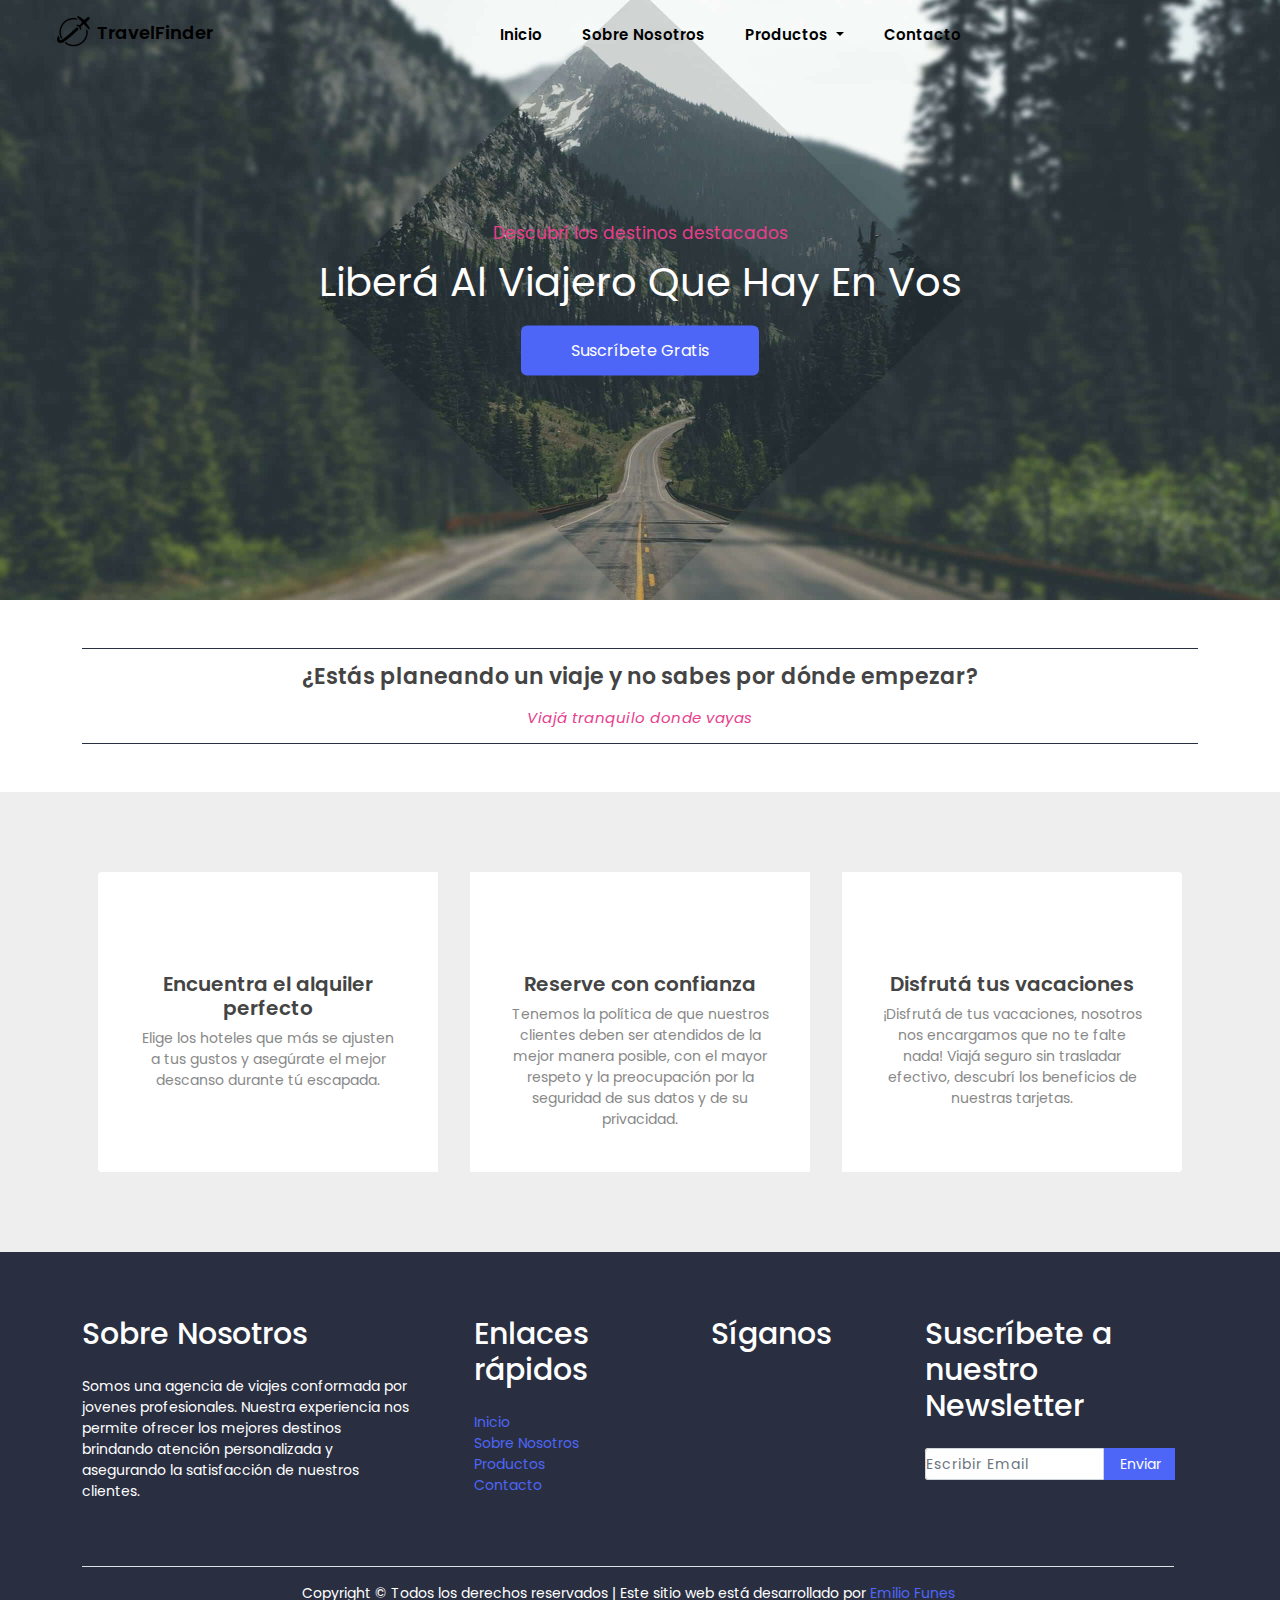
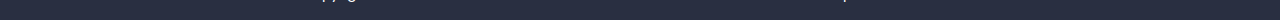
==== commit 0cf8ffb9: "arreglos y modificaciones en los estilos" ====
--- a/index.html
+++ b/index.html
@@ -99,7 +99,7 @@
   <!-------------SECTION TRES/CARD-------------->
 
   <section class="fondocontainer container-fluid d-flex justify-content-center">
-    <div class="container">
+    <div class="container ancho-cardMedia">
       <div class="card-group">
         <div class="card p-4 m-3 border-0">
           <div class="card-body text-center">
--- a/sass/styles.css
+++ b/sass/styles.css
@@ -222,17 +222,22 @@
 
 .bloque {
   font-style: normal;
+  border-top: 1px solid #292f41;
+  border-bottom: 1px solid #292f41;
+  padding-bottom: 13px;
 }
 
 .bloque .bloque__parrafo {
   font-weight: 600;
   color: #444444;
   font-size: 22px;
+  margin-top: 15px;
 }
 
 .bloque .bloque__subtitulo {
   color: #e83e8c;
-  font-size: 16px;
+  font-size: 15px;
+  letter-spacing: 0.5px;
 }
 
 /*-------------SECTION TRES/CARD/INDEX.HTML--------------*/
@@ -271,6 +276,10 @@
 .titulo__sobreNosotros {
   font-weight: 600;
   font-size: 18px;
+  border-bottom: 1px solid #292f41;
+  border-top: 1px solid #292f41;
+  padding-top: 13px;
+  padding-bottom: 13px;
 }
 
 .tituto__quieneSomos {
@@ -334,9 +343,10 @@
 }
 
 .titulo .titulo__reserva {
-  font-size: 22px;
-  font-weight: 600;
-  color: #444444;
+  font-size: 21px;
+  font-weight: 600;
+  color: #444444;
+  border-bottom: 1px solid #292f41;
 }
 
 .titulo .subTitulo__reserva {
@@ -347,7 +357,7 @@
   background-color: #eeeeee;
   padding-top: 4rem;
   padding-bottom: 4rem;
-  margin-top: 30px;
+  margin-top: 48px;
 }
 
 .card-alojamiento {
@@ -388,6 +398,7 @@
   border-radius: 10px;
   -webkit-transition: all 300ms ease;
   transition: all 300ms ease;
+  margin-bottom: 50px;
 }
 
 .card-hotel .card__img {
@@ -493,6 +504,7 @@
   font-weight: 600;
   color: #444444;
   padding-left: 0px;
+  border-bottom: 1px solid #292f41;
 }
 
 .contacto .botones__contacto {
@@ -608,7 +620,7 @@
 }
 
 .redes .redesTres {
-  color: #e03056a4;
+  color: #b33929e8;
 }
 
 .redes .redesTres .redes__iconoTres:hover {
@@ -655,10 +667,11 @@
 }
 
 .suscribete .boton__enviar {
-  width: 5rem;
+  width: 4.5rem;
   font-size: 14px;
   padding-top: 5px;
   padding-bottom: 4px;
+  padding-left: 14px;
 }
 
 .suscribete .boton__enviar:hover {
@@ -704,22 +717,88 @@
 }
 
 @media only screen and (max-width: 320px) {
+  /*----------------------------MEDIA QUERY/ENCABEZADO-----------------------------*/
+  .logo {
+    font-size: 16px;
+  }
+  .logo .logo__uno {
+    width: 45px;
+    margin-top: 1px;
+  }
+  .encabezado .encabezado__tituloUno {
+    font-size: 35px;
+  }
+  .encabezado .encabezado__titulo {
+    font-size: 15px;
+  }
+  .encabezado .banner__btn {
+    font-size: 13px;
+    height: 40px;
+    width: 9rem;
+    padding-left: 0px;
+    padding-right: 0px;
+    line-height: 40px;
+  }
+  .bloque .bloque__parrafo {
+    font-size: 18px;
+  }
+  .bloque .bloque__subtitulo {
+    font-size: 15px;
+  }
+  /*----------------------------MEDIA QUERY/INDEX.HTML-----------------------------*/
+  .ancho-cardMedia {
+    padding-left: 0px;
+    padding-right: 0px;
+  }
+  .card-body {
+    padding-left: 0px;
+    padding-right: 0px;
+  }
+  .card {
+    height: 20rem;
+  }
+  .card .icono__card {
+    font-size: 35px;
+  }
+  .card .h4__card {
+    font-size: 19px;
+  }
+  .card .p__card {
+    font-size: 13px;
+  }
+  /*----------------------------MEDIA QUERY/SOBRENOSOTROS-----------------------------*/
+  .footer__titulo {
+    font-size: 25px;
+  }
   .sobreNosotros {
     padding-left: 0px;
     padding-right: 0px;
     padding-bottom: 15px;
+    font-size: 13px;
   }
   .enlaces {
     padding-left: 0px;
     padding-bottom: 15px;
     padding-right: 0px;
+    font-size: 13px;
   }
   .redes {
     padding-bottom: 33px;
     padding-right: 0px;
+    font-size: 12px;
+  }
+  .redes__titulo {
+    margin-bottom: 0px;
   }
   .suscribete {
     padding-right: 0px;
+  }
+  .suscribete .titulo__suscribete {
+    font-size: 25px;
+  }
+  .suscribete .boton__enviar {
+    width: 4rem;
+    padding-left: 11px;
   }
   .row {
     padding-left: 0px;
@@ -732,6 +811,7 @@
   .derechos {
     padding-left: 0px;
     padding-right: 0px;
+    font-size: 13px;
   }
 }
 /*# sourceMappingURL=styles.css.map */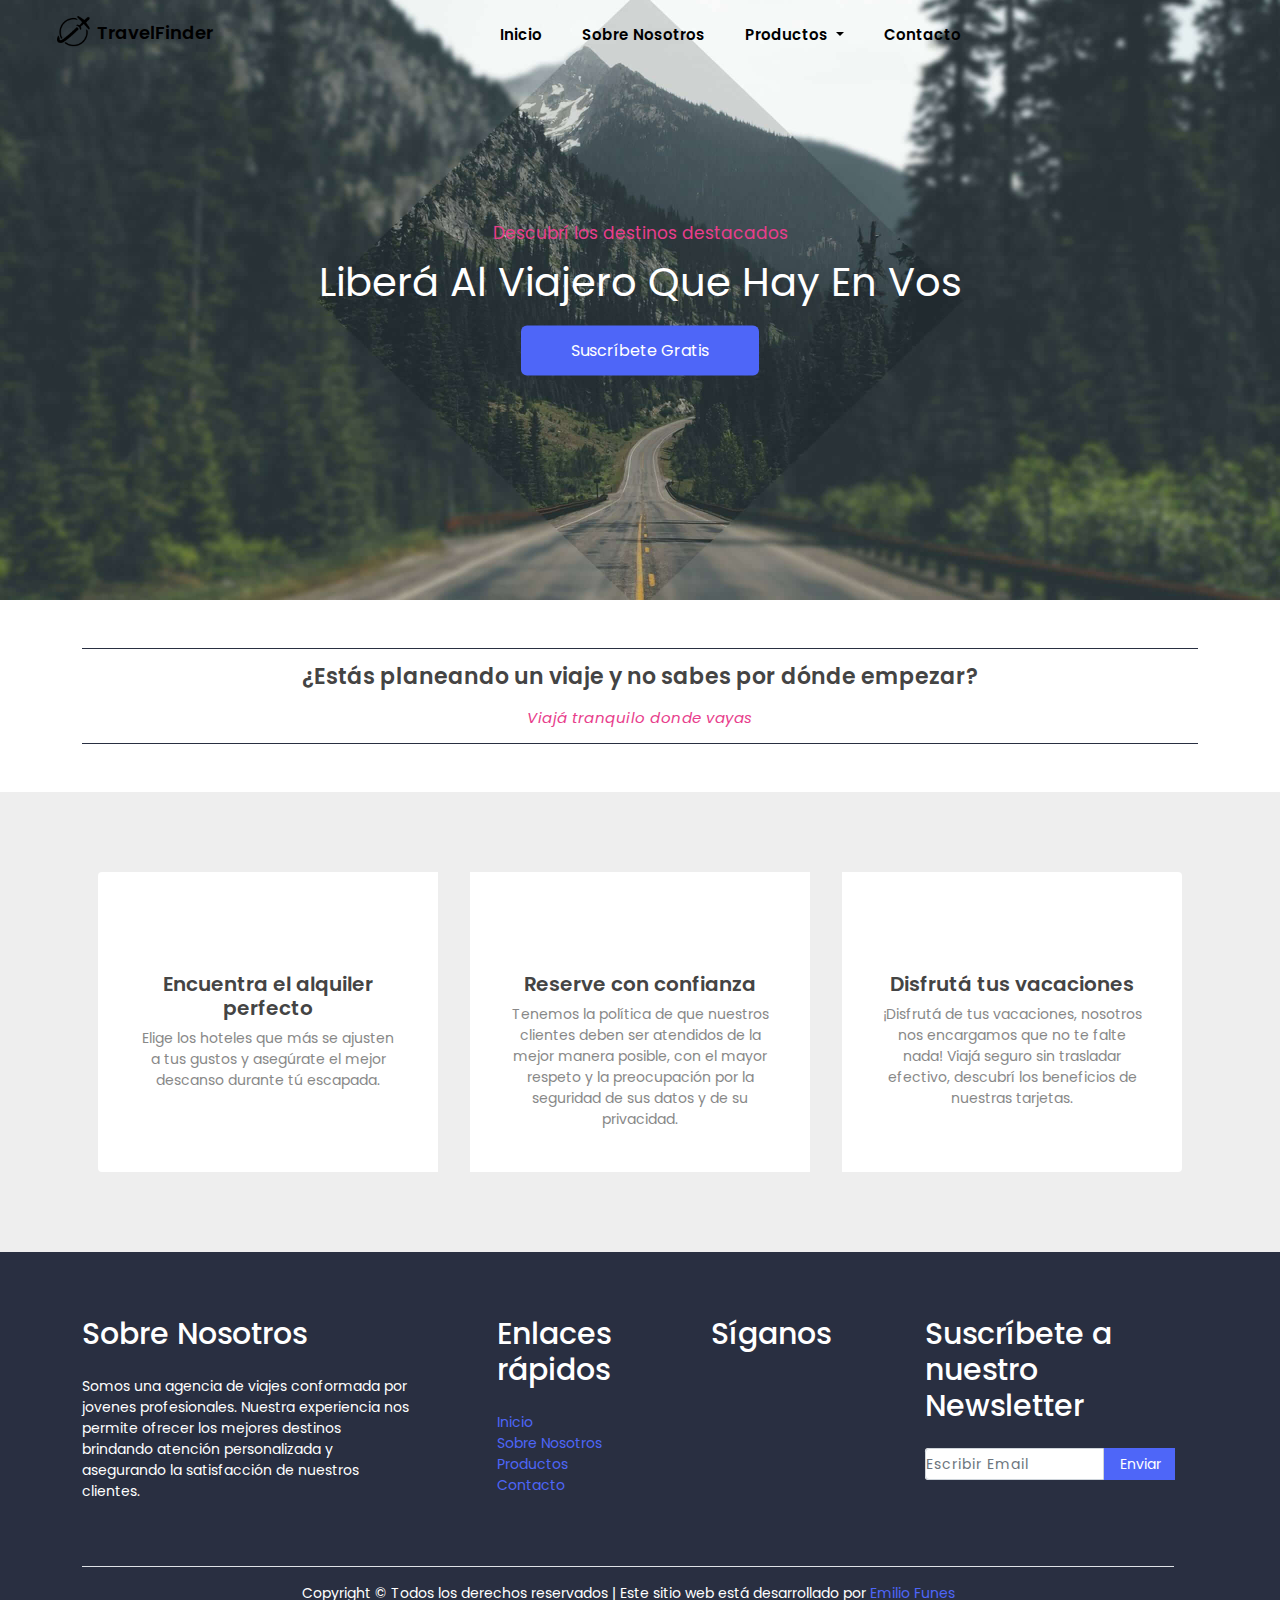
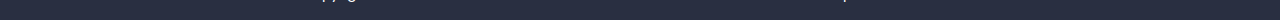
==== commit 99d1fdc8: "cambios en los estilos, diseño responsive" ====
--- a/index.html
+++ b/index.html
@@ -99,7 +99,7 @@
   <!-------------SECTION TRES/CARD-------------->
 
   <section class="fondocontainer container-fluid d-flex justify-content-center">
-    <div class="container ancho-cardMedia">
+    <div class="container ancho__cardMedia">
       <div class="card-group">
         <div class="card p-4 m-3 border-0">
           <div class="card-body text-center">
--- a/sass/styles.css
+++ b/sass/styles.css
@@ -282,7 +282,7 @@
   padding-bottom: 13px;
 }
 
-.tituto__quieneSomos {
+.titulo__quieneSomos {
   font-size: 21px;
   font-weight: 600;
   color: #292f41;
@@ -559,6 +559,7 @@
 .enlaces {
   color: #fff;
   font-size: 14px;
+  padding-left: 35px;
 }
 
 .enlaces .enlace__inicio {
@@ -746,9 +747,16 @@
     font-size: 15px;
   }
   /*----------------------------MEDIA QUERY/INDEX.HTML-----------------------------*/
-  .ancho-cardMedia {
+  .fondocontainer {
+    background-color: #000;
+  }
+  .fondocontainer .ancho__cardMedia {
     padding-left: 0px;
     padding-right: 0px;
+  }
+  .img-fluid {
+    padding-top: 20px;
+    padding-bottom: 20px;
   }
   .card-body {
     padding-left: 0px;
@@ -767,6 +775,94 @@
     font-size: 13px;
   }
   /*----------------------------MEDIA QUERY/SOBRENOSOTROS-----------------------------*/
+  .titulo__sobreNosotros {
+    font-size: 18px;
+  }
+  .titulo__quieneSomos {
+    font-size: 19px;
+    color: #fff;
+    border-bottom: 1px solid #fff;
+    margin-bottom: 10px;
+    padding-bottom: 5px;
+  }
+  .p__quienesSomos {
+    color: #fff;
+  }
+  .fondo {
+    background-color: #000;
+  }
+  /*----------------------------MEDIA QUERY/VUELOS-----------------------------*/
+  .titulo .titulo__reserva {
+    font-size: 18px;
+  }
+  .titulo .subTitulo__reserva {
+    font-size: 14px;
+  }
+  .card-body {
+    padding-left: 10px;
+    padding-right: 10px;
+  }
+  .card__Vuelo {
+    color: #fff;
+  }
+  .card__titleVuelo {
+    font-size: 19px;
+    color: #fff;
+  }
+  .card__textVuelo {
+    font-size: 13px;
+    margin-bottom: 0.5rem;
+    color: #fff;
+  }
+  .card__textTres {
+    font-size: 23px;
+    color: #fff;
+  }
+  .card__textUno {
+    color: #fff;
+  }
+  .fondo-vuelo {
+    background-color: #000;
+  }
+  /*----------------------------MEDIA QUERY/HOTELES-----------------------------*/
+  .fondo-mediaHotel {
+    background-color: #000;
+    padding: 0px;
+  }
+  .bordes-hotel {
+    padding: 0px;
+  }
+  .card-alojamiento {
+    height: 23rem;
+    margin-top: 20px;
+  }
+  .card__textHotel {
+    font-size: 12px;
+    color: #888888;
+  }
+  .card-hotel {
+    height: 28rem;
+  }
+  .card-hotel .card__text {
+    font-size: 11px;
+    color: #fff;
+  }
+  .card-hotel .card__title {
+    font-size: 16px;
+    color: #fff;
+    padding-top: 5px;
+  }
+  .titulo__Alojamiento {
+    color: #fff;
+  }
+  .card-hotel .titulo__Alojamiento {
+    font-size: 13px;
+  }
+  .card-hotel .btn__hotel {
+    height: 29px;
+    font-weight: 600;
+    padding: 3px;
+  }
   .footer__titulo {
     font-size: 25px;
   }
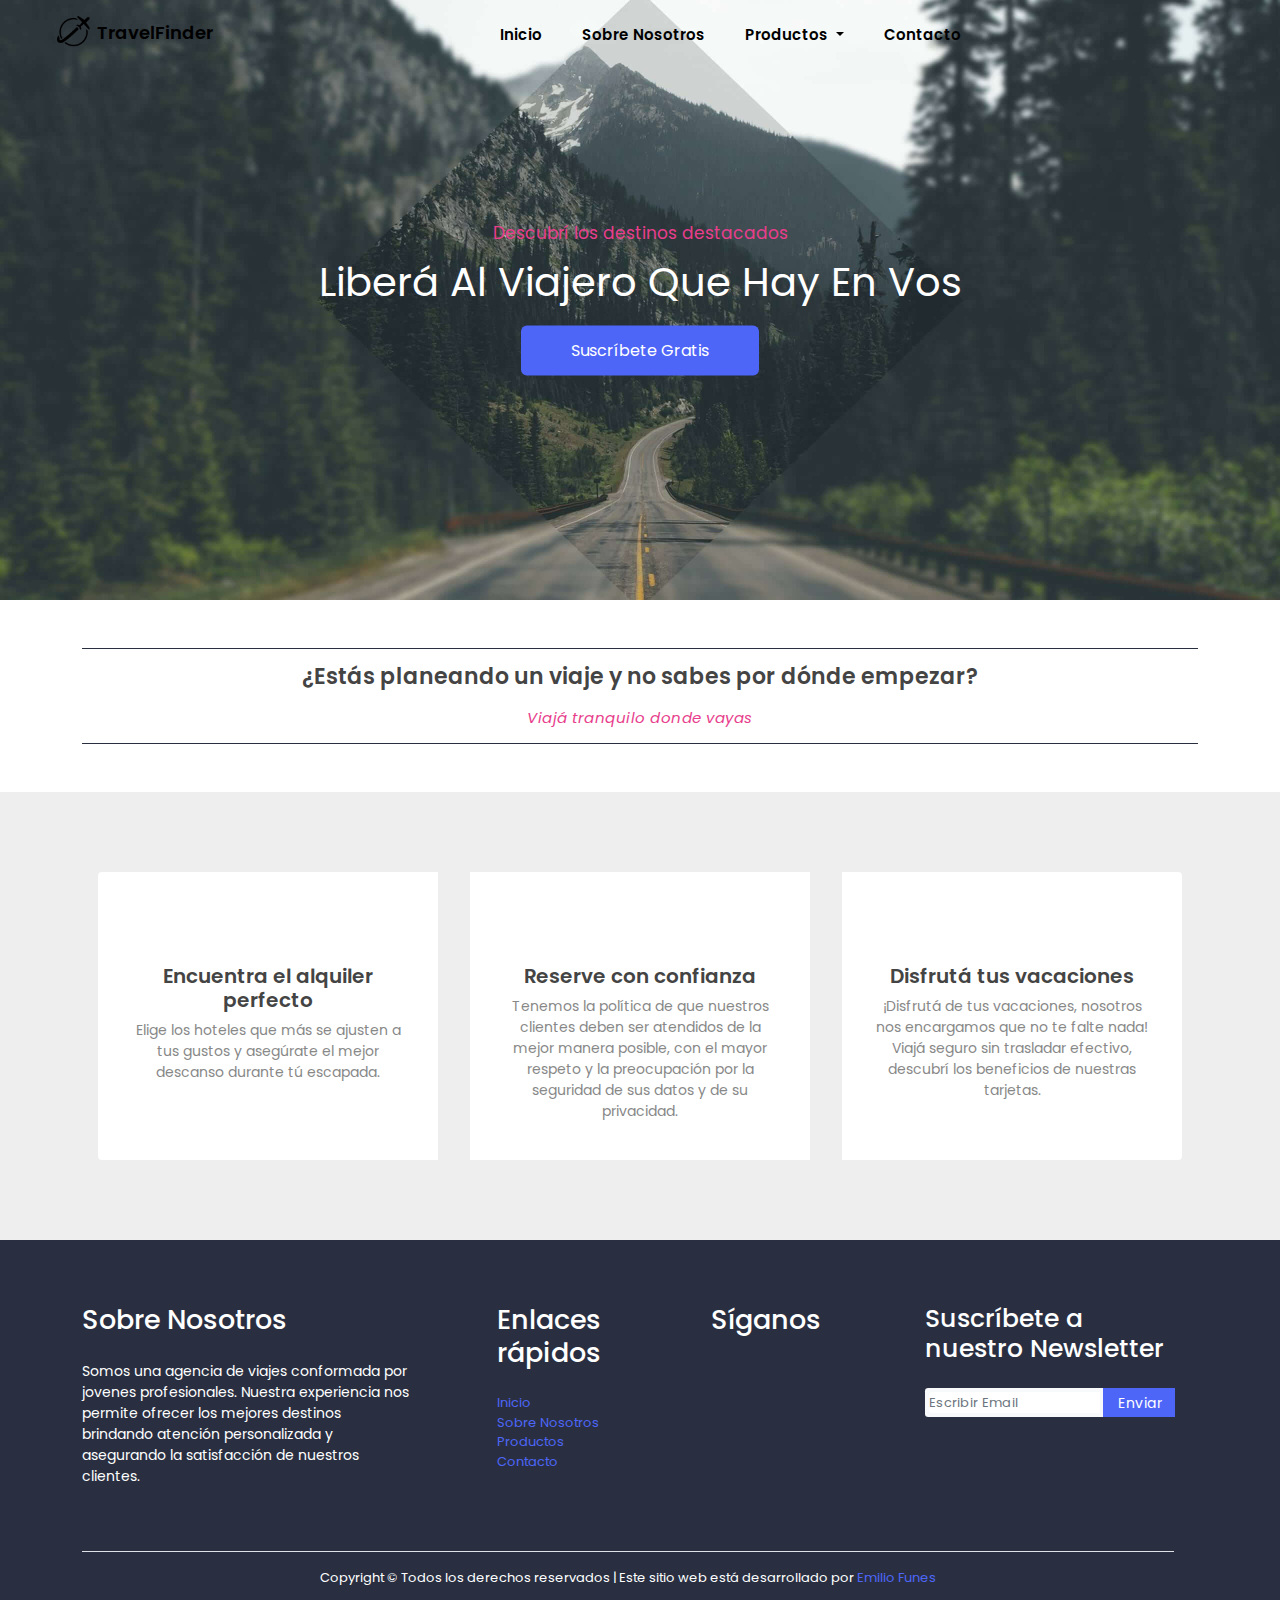
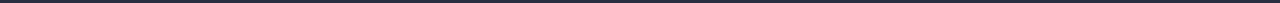
==== commit 5de4f690: "modificaciones en los estilos, incorporacion de media query" ====
--- a/index.html
+++ b/index.html
@@ -98,11 +98,11 @@
 
   <!-------------SECTION TRES/CARD-------------->
 
-  <section class="fondocontainer container-fluid d-flex justify-content-center">
+  <section class="fondocontainer container-fluid d-flex justify-content-between">
     <div class="container ancho__cardMedia">
       <div class="card-group">
-        <div class="card p-4 m-3 border-0">
-          <div class="card-body text-center">
+        <div class="card p-3 m-3 border-0">
+          <div class="card-body text-center card__indexMedia">
             <i class="fas fa-map-marked-alt icono__card p-2"></i>
             <h4 class="h4__card">Encuentra el alquiler perfecto</h4>
             <p class="p__card">Elige los hoteles que más se ajusten a tus gustos y asegúrate el mejor descanso durante
@@ -110,8 +110,8 @@
           </div>
         </div>
 
-        <div class="card p-4 m-3 border-0">
-          <div class="card-body text-center">
+        <div class="card p-3 m-3 border-0">
+          <div class="card-body text-center card__indexMedia">
             <i class="fas fa-credit-card icono__card p-2"></i>
             <h4 class="h4__card">Reserve con confianza</h4>
             <p class="p__card">Tenemos la política de que nuestros clientes deben ser atendidos de la mejor manera
@@ -119,8 +119,8 @@
           </div>
 
         </div>
-        <div class="card p-4 m-3 border-0">
-          <div class="card-body text-center">
+        <div class="card p-3 m-3 border-0">
+          <div class="card-body text-center card__indexMedia">
             <i class="fas fa-hand-holding-heart icono__card p-2"></i>
             <h4 class="h4__card">Disfrutá tus vacaciones</h4>
             <p class="p__card">¡Disfrutá de tus vacaciones, nosotros nos encargamos que no te falte nada! Viajá seguro
@@ -177,7 +177,7 @@
               <input type="text" class="text__email form-control p-0" placeholder="Escribir Email"
                 aria-label="Enviar Email" aria-describedby="button-addon2">
               <div class="boton__email input-group-append">
-                <button class="boton__enviar btn text-white" type="button" id="button-addon2">Enviar</button>
+                <button class="boton__enviar btn text-white" type="button" id="button-addon2" onclick="Gracias()">Enviar</button>
               </div>
             </div>
           </form>
@@ -213,6 +213,12 @@
     });
   </script>
 
+<script>
+  function Gracias() {
+    alert("Gracias por suscribirte !")
+  }
+</script>
+
 
 
 </body>
--- a/sass/styles.css
+++ b/sass/styles.css
@@ -242,7 +242,7 @@
 
 /*-------------SECTION TRES/CARD/INDEX.HTML--------------*/
 .card {
-  height: 18.75rem;
+  height: 18rem;
 }
 
 .card .icono__card {
@@ -286,6 +286,7 @@
   font-size: 21px;
   font-weight: 600;
   color: #292f41;
+  border-bottom: 1px solid #000;
 }
 
 .p__quienesSomos {
@@ -485,18 +486,22 @@
 
 /*----------------------------SECTION CONTACTO-----------------------------*/
 .contacto {
+  padding-right: 0px;
+  padding-left: 0px;
+  margin-top: 50px;
+  margin-bottom: 50px;
+}
+
+.contacto .img__contacto {
+  width: 35rem;
+  height: 38rem;
   padding-left: 0px;
   padding-right: 0px;
-  margin-top: 50px;
-  margin-bottom: 50px;
-}
-
-.contacto .img__contacto {
-  width: 33rem;
 }
 
 .contacto .form__contacto {
   width: 33rem;
+  padding-left: 0px;
 }
 
 .contacto .titulo__contacto {
@@ -513,13 +518,9 @@
 
 .contacto .texto__contacto {
   font-size: 14px;
+  color: #888888;
   letter-spacing: 1px;
   line-height: 20px;
-  color: #888888;
-  font-size: 14px;
-  letter-spacing: 1px;
-  line-height: 20px;
-  color: #888888;
 }
 
 .contacto .boton__contacto {
@@ -549,7 +550,7 @@
 }
 
 .footer__titulo {
-  font-size: 30px;
+  font-size: 27px;
 }
 
 .sobreNosotros {
@@ -558,7 +559,7 @@
 
 .enlaces {
   color: #fff;
-  font-size: 14px;
+  font-size: 13px;
   padding-left: 35px;
 }
 
@@ -595,7 +596,7 @@
 }
 
 .redes {
-  font-size: 12px;
+  font-size: 11px;
   padding-left: 0px;
   padding-bottom: 20px;
 }
@@ -647,14 +648,16 @@
 }
 
 .suscribete .titulo__suscribete {
-  font-size: 30px;
+  font-size: 25px;
 }
 
 .suscribete .text__email {
-  font-size: 14px;
-  letter-spacing: 1px;
-  line-height: 20px;
+  font-size: 13px;
+  letter-spacing: 0.3px;
+  line-height: 15px;
   color: #888888;
+  margin: 4px;
+  border: none;
 }
 
 .suscribete .boton__email {
@@ -664,15 +667,16 @@
   transition: 0.2s;
   text-decoration: none;
   text-align: center;
-  height: 2rem;
+  height: 1.8rem;
 }
 
 .suscribete .boton__enviar {
   width: 4.5rem;
   font-size: 14px;
-  padding-top: 5px;
-  padding-bottom: 4px;
+  padding-top: 4px;
+  padding-bottom: 0px;
   padding-left: 14px;
+  letter-spacing: 0.5px;
 }
 
 .suscribete .boton__enviar:hover {
@@ -682,7 +686,7 @@
 }
 
 .derechos {
-  font-size: 14px;
+  font-size: 13px;
 }
 
 .derechos .derechos__reservados {
@@ -699,9 +703,16 @@
     padding: 5px 20px !important;
     display: block !important;
   }
-}
-
-@media only screen and (max-width: 992px) {
+  .card-alojamiento {
+    height: 25rem;
+  }
+  .card-alojamiento .card__text {
+    font-size: 12px;
+  }
+}
+
+/*----------------------------MEDIA QUERY 768px.-----------------------------*/
+@media only screen and (max-width: 768px) {
   .header-inner {
     background-color: #fff !important;
   }
@@ -715,16 +726,351 @@
   .content-banner .first-title {
     font-size: 30px !important;
   }
-}
-
+  .my-navbar {
+    padding-top: 0px;
+    padding-bottom: 0px;
+  }
+  .navbar-toggler {
+    padding-bottom: 6px;
+  }
+  /*----------------------------MEDIA QUERY/ENCABEZADO-----------------------------*/
+  .logo {
+    font-size: 18px;
+  }
+  .logo .logo__uno {
+    width: 45px;
+    margin-top: 1px;
+  }
+  .encabezado .encabezado__tituloUno {
+    font-size: 31px;
+  }
+  .encabezado .encabezado__titulo {
+    font-size: 15px;
+  }
+  .encabezado .banner__btn {
+    font-size: 13px;
+    height: 40px;
+    width: 10rem;
+    padding-left: 0px;
+    padding-right: 0px;
+    line-height: 40px;
+  }
+  .bloque .bloque__parrafo {
+    font-size: 18px;
+  }
+  .bloque .bloque__subtitulo {
+    font-size: 15px;
+  }
+  /*----------------------------MEDIA QUERY/INDEX.HTML-----------------------------*/
+  .fondocontainer {
+    background-color: #eeeeee;
+  }
+  .fondocontainer .card__indexMedia {
+    padding-top: 0px;
+    padding-bottom: 0px;
+  }
+  .fondocontainer .ancho__cardMedia {
+    padding-left: 0px;
+    padding-right: 0px;
+  }
+  .img-fluid {
+    padding-top: 20px;
+    padding-bottom: 20px;
+  }
+  .card-body {
+    padding-left: 0px !important;
+    padding-right: 0px !important;
+  }
+  .card {
+    height: 17rem;
+  }
+  .card .icono__card {
+    font-size: 28px;
+  }
+  .card .h4__card {
+    font-size: 18px;
+    margin-top: 5px;
+  }
+  .card .p__card {
+    font-size: 12px;
+    margin-top: 5px;
+  }
+  /*----------------------------MEDIA QUERY/SOBRE NOSOTROS-----------------------------*/
+  .titulo__sobreNosotros {
+    font-size: 16px;
+  }
+  .fondo {
+    background-color: #eeeeee;
+  }
+  .fondo .img-fluid {
+    padding: 0px;
+    height: 13rem;
+  }
+  .fondo .card__sobreNMedia {
+    padding-left: 10px !important;
+    padding-right: 10px !important;
+    padding-bottom: 0px;
+    background-color: #eeeeee;
+  }
+  .fondo .titulo__quieneSomos {
+    font-size: 19px;
+    color: #000;
+    border-bottom: 1px solid #000;
+    margin-bottom: 10px;
+    padding-bottom: 5px;
+  }
+  .fondo .p__quienesSomos {
+    color: #888888;
+    font-size: 12px;
+    margin-bottom: 9px;
+  }
+  /*----------------------------MEDIA QUERY/VUELOS-----------------------------*/
+  .titulo .titulo__reserva {
+    font-size: 18px;
+  }
+  .titulo .subTitulo__reserva {
+    font-size: 14px;
+  }
+  .card-VueloMedia {
+    padding-left: 10px !important;
+    padding-right: 10px !important;
+    border-radius: 10px;
+  }
+  .card__Vuelo {
+    color: #000;
+  }
+  .card__titleVuelo {
+    font-size: 19px;
+    color: #000;
+  }
+  .card__textVuelo {
+    font-size: 13px;
+    margin-bottom: 0.5rem;
+    color: #000;
+  }
+  .card__textTres {
+    font-size: 23px;
+    color: #000;
+  }
+  .card__textUno {
+    color: #000;
+    padding-top: 7px;
+  }
+  .fondo-vuelo {
+    padding-left: 0px;
+    padding-right: 0px;
+  }
+  .margin-Hotelmedia {
+    margin-bottom: 0px !important;
+  }
+  /*----------------------------MEDIA QUERY/HOTELES-----------------------------*/
+  .fondo-mediaHotel {
+    padding: 0px;
+  }
+  .padding-fondo {
+    padding-top: 0px !important;
+    padding-bottom: 1rem !important;
+  }
+  .card-HotelMedia {
+    padding-left: 10px !important;
+    padding-right: 10px !important;
+  }
+  .bordes-hotel {
+    padding: 0px;
+  }
+  .bordes-hotelMedia {
+    width: 50%;
+  }
+  .card-alojamiento {
+    height: 17rem;
+    margin-top: 20px;
+  }
+  .card-alojamiento .card__text {
+    font-size: 12px;
+    color: #888888;
+  }
+  .card__textHotel {
+    font-size: 12px;
+    color: #888888;
+  }
+  .card-hotel {
+    height: 28rem;
+  }
+  .card-hotel .card__text {
+    font-size: 12px;
+    color: #888888;
+  }
+  .card-hotel .card__title {
+    font-size: 17px;
+    color: #000;
+    padding-top: 7px;
+  }
+  .titulo__Alojamiento {
+    color: #000;
+  }
+  .card-hotel .titulo__Alojamiento {
+    font-size: 13px;
+  }
+  .card-hotel .btn__hotel {
+    height: 1.8rem;
+    font-weight: 600;
+    padding: 3px;
+    margin-top: 17px;
+  }
+  /*----------------------------MEDIA QUERY/CONTACTO-----------------------------*/
+  .fondo-mediaContacto {
+    margin-top: 10px;
+  }
+  .contacto {
+    padding-right: 0px;
+    padding-left: 0px;
+    margin-top: 50px;
+    margin-bottom: 50px;
+  }
+  .contacto .img__contacto {
+    height: 25rem;
+    width: 80%;
+    padding-top: 15px;
+  }
+  .contacto .form__contacto {
+    max-width: 100%;
+    width: 35rem;
+    padding-right: 0px;
+  }
+  .contacto .titulo__contacto {
+    font-size: 27px;
+    font-weight: 600;
+    color: #292f41;
+    border-bottom: 1px solid #292f41;
+    padding-top: 35px !important;
+  }
+  .contacto .botones__contacto {
+    width: 34rem;
+    height: 2.5rem;
+    margin-left: 5px;
+  }
+  .contacto .texto__contacto {
+    font-size: 13px;
+    color: #888888;
+    letter-spacing: 1px;
+    line-height: 9px;
+  }
+  .contacto .boton__contacto {
+    color: #fff;
+    background-color: #292f41;
+    letter-spacing: 0.5px;
+    font-weight: 600;
+    height: 1.9rem;
+    line-height: 18px;
+    border-radius: 10px;
+    margin-left: 19px;
+  }
+  .contacto .boton__contacto:hover {
+    color: #fff;
+    background-color: #414a66;
+  }
+  .mapa {
+    padding-left: 10px;
+    padding-right: 10px;
+    padding-top: 35px;
+    padding-bottom: 20px;
+    margin-bottom: 30px;
+    margin-top: 10px;
+  }
+  /*----------------------------MEDIA QUERY/FOOTER-----------------------------*/
+  .footer {
+    padding-top: 3rem;
+    padding-left: 2rem;
+    padding-right: 2rem;
+  }
+  .footer__titulo {
+    font-size: 22px;
+  }
+  .sobreNosotros {
+    padding-left: 0px;
+    padding-right: 0px;
+    padding-bottom: 15px;
+    font-size: 12px;
+  }
+  .enlaces {
+    padding-left: 0px;
+    padding-bottom: 15px;
+    padding-right: 0px;
+    font-size: 12px;
+  }
+  .redes {
+    padding-bottom: 33px;
+    padding-right: 0px;
+    margin-right: 5px;
+    font-size: 9px;
+  }
+  .redes__titulo {
+    margin-bottom: 0px;
+  }
+  .suscribete {
+    padding-right: 0px;
+  }
+  .suscribete .titulo__suscribete {
+    font-size: 20px;
+  }
+  .suscribete .text__email {
+    font-size: 12px !important;
+    margin: 1px !important;
+  }
+  .suscribete .boton__email {
+    height: 26px;
+  }
+  .suscribete .boton__enviar {
+    width: 3.2rem;
+    padding-left: 5px;
+    font-size: 13px;
+    line-height: 0px;
+  }
+  .row {
+    padding-left: 0px;
+    padding-right: 0px;
+  }
+  .derechos-s {
+    padding: 0px;
+    margin-left: 11px;
+  }
+  .derechos {
+    padding-left: 0px;
+    padding-right: 0px;
+    font-size: 12px;
+  }
+}
+
+/*----------------------------MEDIA QUERY 320px.-----------------------------*/
 @media only screen and (max-width: 320px) {
+  .header-inner {
+    background-color: #fff !important;
+  }
+  .nav-item > .nav-link {
+    color: #000 !important;
+  }
+  .logo {
+    color: #000 !important;
+    font-weight: 600 !important;
+  }
+  .content-banner .first-title {
+    font-size: 30px !important;
+  }
+  .my-navbar {
+    padding-top: 0px;
+    padding-bottom: 0px;
+  }
+  .navbar-toggler {
+    padding-bottom: 6px;
+  }
   /*----------------------------MEDIA QUERY/ENCABEZADO-----------------------------*/
   .logo {
     font-size: 16px;
   }
   .logo .logo__uno {
-    width: 45px;
-    margin-top: 1px;
+    width: 40px;
+    padding-top: 5px;
+    margin-bottom: 4px;
   }
   .encabezado .encabezado__tituloUno {
     font-size: 35px;
@@ -748,7 +1094,7 @@
   }
   /*----------------------------MEDIA QUERY/INDEX.HTML-----------------------------*/
   .fondocontainer {
-    background-color: #000;
+    background-color: #eeeeee;
   }
   .fondocontainer .ancho__cardMedia {
     padding-left: 0px;
@@ -761,6 +1107,7 @@
   .card-body {
     padding-left: 0px;
     padding-right: 0px;
+    background-color: #fff;
   }
   .card {
     height: 20rem;
@@ -770,26 +1117,28 @@
   }
   .card .h4__card {
     font-size: 19px;
+    margin-top: 9px;
   }
   .card .p__card {
     font-size: 13px;
-  }
-  /*----------------------------MEDIA QUERY/SOBRENOSOTROS-----------------------------*/
+    margin-top: 15px;
+  }
+  /*----------------------------MEDIA QUERY/SOBRE NOSOTROS-----------------------------*/
   .titulo__sobreNosotros {
-    font-size: 18px;
+    font-size: 16px;
   }
   .titulo__quieneSomos {
     font-size: 19px;
-    color: #fff;
-    border-bottom: 1px solid #fff;
+    color: #000;
+    border-bottom: 1px solid #000;
     margin-bottom: 10px;
     padding-bottom: 5px;
   }
   .p__quienesSomos {
-    color: #fff;
+    color: #888888;
   }
   .fondo {
-    background-color: #000;
+    background-color: #fff;
   }
   /*----------------------------MEDIA QUERY/VUELOS-----------------------------*/
   .titulo .titulo__reserva {
@@ -799,42 +1148,61 @@
     font-size: 14px;
   }
   .card-body {
-    padding-left: 10px;
-    padding-right: 10px;
+    border-radius: 10px;
+  }
+  .card-VueloMedia {
+    padding-left: 10px !important;
+    padding-right: 10px !important;
+    padding-bottom: 10px;
   }
   .card__Vuelo {
-    color: #fff;
+    color: #000;
   }
   .card__titleVuelo {
     font-size: 19px;
-    color: #fff;
+    color: #000;
   }
   .card__textVuelo {
     font-size: 13px;
     margin-bottom: 0.5rem;
-    color: #fff;
+    color: #000;
   }
   .card__textTres {
     font-size: 23px;
-    color: #fff;
+    color: #000;
   }
   .card__textUno {
-    color: #fff;
+    color: #000;
   }
   .fondo-vuelo {
-    background-color: #000;
+    background-color: #eeeeee;
+    padding-left: 0px;
+    padding-right: 0px;
   }
   /*----------------------------MEDIA QUERY/HOTELES-----------------------------*/
+  .padding-fondo {
+    padding-top: 10px !important;
+    padding-bottom: 25px !important;
+  }
   .fondo-mediaHotel {
-    background-color: #000;
+    background-color: #eeeeee;
     padding: 0px;
+  }
+  .card-HotelMedia {
+    padding-left: 10px !important;
+    padding-right: 10px !important;
   }
   .bordes-hotel {
     padding: 0px;
+    width: 100%;
   }
   .card-alojamiento {
     height: 23rem;
     margin-top: 20px;
+    margin-left: 14px;
+  }
+  .card-alojamiento .card__text {
+    font-size: 12px;
   }
   .card__textHotel {
     font-size: 12px;
@@ -844,16 +1212,16 @@
     height: 28rem;
   }
   .card-hotel .card__text {
-    font-size: 11px;
-    color: #fff;
+    font-size: 12px;
+    color: #888888;
   }
   .card-hotel .card__title {
     font-size: 16px;
-    color: #fff;
+    color: #000;
     padding-top: 5px;
   }
   .titulo__Alojamiento {
-    color: #fff;
+    color: #000;
   }
   .card-hotel .titulo__Alojamiento {
     font-size: 13px;
@@ -863,6 +1231,76 @@
     font-weight: 600;
     padding: 3px;
   }
+  .margin-Hotelmedia {
+    margin-bottom: 0px !important;
+  }
+  /*----------------------------MEDIA QUERY/CONTACTO-----------------------------*/
+  .fondo-mediaContacto {
+    background-color: #eeeeee;
+    margin-top: 10px;
+  }
+  .contacto {
+    padding-right: 0px;
+    padding-left: 0px;
+    margin-top: 50px;
+    margin-bottom: 50px;
+  }
+  .contacto .img__contacto {
+    width: 20rem;
+    height: 20rem;
+    padding-left: 10px;
+    padding-right: 10px;
+    padding-top: 15px;
+  }
+  .contacto .form__contacto {
+    width: 33rem;
+    padding-left: 0px;
+  }
+  .contacto .titulo__contacto {
+    font-size: 25px;
+    font-weight: 600;
+    color: #292f41;
+    padding-left: 10px;
+    border-bottom: 1px solid #292f41;
+  }
+  .contacto .botones__contacto {
+    width: 19rem;
+    margin-left: 8px;
+    height: 2.5rem;
+  }
+  .contacto .texto__contacto {
+    font-size: 13px;
+    color: #888888;
+    letter-spacing: 1px;
+    line-height: 9px;
+  }
+  .contacto .boton__contacto {
+    color: #fff;
+    background-color: #292f41;
+    width: 18rem;
+    letter-spacing: 0.5px;
+    font-weight: 600;
+    margin-left: 16px;
+    margin-bottom: 15px;
+    height: 30px;
+    line-height: 15px;
+    border-radius: 10px;
+    font-size: 14px;
+  }
+  .contacto .boton__contacto:hover {
+    color: #fff;
+    background-color: #414a66;
+  }
+  .mapa {
+    padding-left: 10px;
+    padding-right: 10px;
+    padding-top: 34px;
+    padding-bottom: 20px;
+    margin-bottom: 4px;
+    margin-top: 10px;
+    background-color: #eeeeee;
+  }
+  /*----------------------------MEDIA QUERY/FOOTER-----------------------------*/
   .footer__titulo {
     font-size: 25px;
   }
